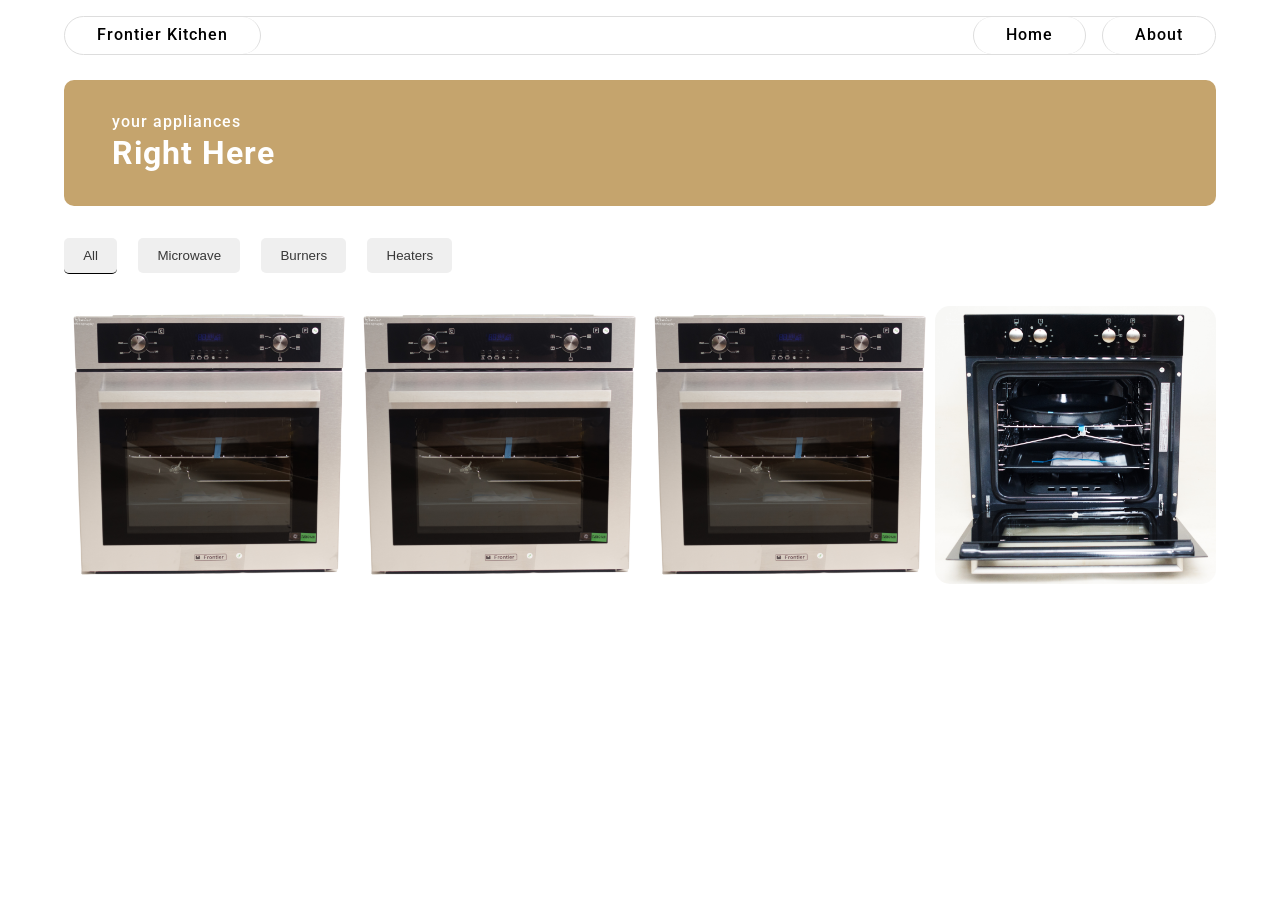
==== products.html @ 9b5875c3 "/" ====
<!DOCTYPE html>
<html lang="en">
<head>
    <meta charset="UTF-8">
    <meta name="viewport" content="width=device-width, initial-scale=1.0">
  <link rel="stylesheet" href="css/product.css" />
  <link rel="stylesheet" href="css/main.css" />
    <title>Document</title>
</head>
<body>
  <section class="product-sect">
    <header id="header">
      <div class="container">
        <div class="logo">Frontier Kitchen</div>
  
        <ul class="nav">
          <li class="nav-close"><i class="fas fa-times"></i></li>
          <li><a href="/products.html">Home</a></li>
          <li><a href="#">About</a></li>
        </ul>
  
        <div class="menu_btn"><i class="fas fa-bars"></i></div>
      </div>
    </header>
    <div class="container">
      <div class="prod-head-section flex">
        <div class="prod-head">
     <p>your appliances</p> 
      <h2>Right Here</h2>
    </div>
    </div>
    <!-- Products  -->
  <div class="products">
    <div class="product-inner">
      <div class="type-btn">
<button class="active-btn">All</button> 
<button>Microwave</button> 
<button>Burners</button>
 <button>Heaters</button>
      </div>
      <div class="prod-show flex">
<div><img src="/assets/microwaveoven.jpg" class="" alt=""> </div>
<div><img src="/assets/microwaveoven.jpg" class="" alt=""></div>
<div><img src="/assets/microwaveoven.jpg" class="" alt=""></div>
<div><img src="/assets/gashubburner.jpg" class="" alt=""></div>
      </div>
      <div class="product"></div>
    </div>
  </div>
    </div>
    
  </section> 
  
</body>
</html>
---- css/product.css ----
#header .container {
    color: #000;
}
.prod-head-section{
    justify-content: center;
    margin-top: 3rem;
}
.prod-head {
    padding: 2rem 3rem;
    color: #fff;
    background: var(--primary);
    width: 100%;
    border-radius: 10px;

}
.prod-head h2 {
    color: #fff;
    font-size: 2rem;
}
.products{
    margin: 2rem 0;
}
.product-inner button{
    padding: .6rem 1.2rem;
    margin-right: 1rem;
    border-radius: 5px;
    border: none;
    color: #383838;
    margin-bottom: 2rem;
}
.active-btn{
    border-bottom: 1px solid #000 !important;
}
.prod-show img{
    border-radius: 15px;
}
/* MEDIA QUERY */
---- css/main.css ----
@import url("https://fonts.googleapis.com/css2?family=Roboto:ital,wght@0,100;0,300;0,400;0,500;0,700;0,900;1,100;1,300;1,400;1,500;1,700;1,900&display=swap");

:root {
  /* Colors */
  --primary: #c5a46d;
  --light-color: #f1f1f1;
  --ltbrwn: #ffefd3;
  /* Light grey for backgrounds */
  --text-color-h: #1a1a1a;
  /* Darker grey for headers */
  --text-color-p: #333333;
  /* Body text color */
  --white-color: #fff;
  /* White for contrasting text */
  /* Typography */
  --font-family: "Roboto", sans-serif;
  --font-size-sm: 14px;
  --font-size-nm: 16px;
  /* Base font size */
  --font-size-md: 24px;
  --font-size-lg: 38px;
  --font-size-xl: 58px;
  --line-height: 1.3;
  /* Comfortable reading */
  /* Spacing */
  --spacing-h: 0.5rem;
  --spacing: 1rem;
  --spacing-2x: 2rem;
  --spacing-3x: 3rem;
  --spacing-4x: 4rem;
  --spacing-s: 8rem;
  /* Border */
  --border: 1px solid #dddddd;
  --border-radius: 8px;
  --border-radius-r: 32px;
  /* Transition */
  --transition: all 0.5s ease;
}

/* Global Reset */
* {
  margin: 0;
  padding: 0;
  box-sizing: border-box;
  list-style: none;
}

html {
  font-size: 100%;
}

body {
  font-family: var(--font-family);
  font-size: var(--font-size-nm);
  line-height: var(--line-height);
  color: var(--text-color-p);
  font-weight: 500;
  scroll-behavior: smooth;
  letter-spacing: 1px;
  overflow-x: hidden;
}

/* Global Elements */
h1,
h2,
h3,
h4,
h5,
h6 {
  color: var(--text-color-h);
}

h1 {
  font-size: var(--font-size-xl);
}

.flex {
  display: flex;
}

.center {
  align-items: center;
}

.wrap {
  flex-wrap: wrap;
}

img {
  width: 100%;
}

.txt-style {
  color: #fff;
  background: var(--primary);
  box-shadow: 4px 4px 1px 0px rgba(128, 107, 71, 0.75);
  padding: .3rem;
}

.heading_section {
  text-align: center;
  margin-bottom: var(--spacing-4x);
}

.heading_section h2 {
  margin-bottom: var(--spacing);
}

/* Links */
a {
  color: var(--primary-color);
  text-decoration: none;
  transition: color var(--transition-speed);
}

a:hover {
  color: var(--accent-color);
}

.btn {
  padding: var(--spacing-h) var(--spacing);
  border: var(--border);
  border-radius: var(--border-radius);
  display: inline-block;
  transition: var(--transition);
}

.btn:hover {
  background-color: var(--primary);
  color: var(--white-color);
}

/* Section Styles */
section {
  padding-block: var(--spacing-2x);
  min-height: 100vh;
}

.container {
  width: 90%;
  margin: 0 auto;
}

/* Header Styles */
header {
  padding-block: var(--spacing);
  position: fixed;
  top: 0;
  right: 0;
  left: 0;
  z-index: 999;
  color: var(--white-color);
  transition: var(--transition);
}

header .nav {
  /* desktop already has flex row; override on mobile below */
  transition: transform .3s ease, opacity .3s ease;
}

.nav-close {
  display: none;
}

header.hidden {
  top: -100%;
}

header.active {
  color: var(--text-color-h);
  background-color: var(--white-color);
  box-shadow: 0 4px 6px rgba(0, 0, 0, 0.1);
}

header .container {
  display: flex;
  align-items: center;
  justify-content: space-between;
  border: var(--border);
  border-radius: var(--border-radius-r);
  -webkit-backdrop-filter: blur(22px);
  backdrop-filter: blur(22px);
}

header .container .logo {
  border-right: var(--border);
  border-radius: var(--border-radius-r);
  padding: var(--spacing-h) var(--spacing-2x);
}

header .container ul {
  display: flex;
  gap: var(--spacing);
}

header .container ul li {
  padding: var(--spacing-h) var(--spacing-2x);
  border-right: var(--border);
  border-left: var(--border);
  border-radius: var(--border-radius-r);
  cursor: pointer;
}

header .container ul li:last-child {
  border-right: none;
}

header .container .menu_btn {
  display: none;
}

section#hero {
  text-align: center;
  color: var(--white-color);
  padding: var(--spacing-s) 0 var(--spacing);
  position: relative;
  z-index: 1;
}

section#hero::after {
  content: "";
  position: absolute;
  width: 100%;
  height: 100%;
  top: 0;
  left: 0;
  background: rgba(0, 0, 0, 0.3);
  z-index: -1;
}

section#hero .hero_video {
  position: absolute;
  top: 0;
  left: 0;
  width: 100%;
  height: 100%;
  -o-object-fit: cover;
  object-fit: cover;
  -o-object-position: center;
  object-position: center;
  z-index: -2;
}

section#hero .container h1 {
  color: var(--white-color);
  margin-block: var(--spacing);
}

section#hero .container>p {
  width: 50%;
  margin: 0 auto;
  text-align: left;
  color: var(--light-color);
}

section#hero .hero_bottom_fix {
  margin-top: var(--spacing-s);
}

section#hero .hero_bottom_fix .container {
  display: flex;
  align-items: flex-end;
  justify-content: space-between;
}

section#hero .hero_bottom_fix .container .card {
  padding: var(--spacing);
  border: var(--border);
  border-radius: var(--border-radius);
  -webkit-backdrop-filter: blur(22px);
  backdrop-filter: blur(22px);
  text-align: left;
  width: 300px;
  -webkit-user-select: none;
  -moz-user-select: none;
  user-select: none;
}

section#hero .hero_bottom_fix .container .card h3 {
  color: var(--white-color);
  margin-bottom: var(--spacing);
}

section#hero .hero_bottom_fix .container .card p {
  color: var(--light-color);
}

section#hero .hero_bottom_fix .container .scroll_down {
  display: grid;
  place-content: center;
  width: 80px;
  height: 80px;
  border: var(--border);
  border-radius: 100%;
  -webkit-backdrop-filter: blur(22px);
  backdrop-filter: blur(22px);
  cursor: pointer;
  font-size: var(--font-size-md);
}

/* About Section */
#about {
  background: linear-gradient(to right, #fcfaf8, #fff6ee);
  padding: 4rem 0;
}

.about-box {
  gap: 4rem;
  align-items: center;
}

.about-info {
  width: 40%;
  position: relative;
}

.heading_ h2 {
  font-size: 1.3rem;
  font-weight: 500;
  color: #C5A46D;
  text-transform: uppercase;
  letter-spacing: 2px;
  margin-bottom: 1rem;
}

.heading_ h3 {
  font-size: 2.5rem;
  line-height: 1.2;
  margin-bottom: 1.5rem;
  color: #2D2D2D;
}

.about-info p {
  font-size: 1.1rem;
  line-height: 1.6;
  color: #666;
  margin-bottom: 2rem;
}

.cta-btn {
  display: inline-block;
  padding: .8rem 1.6rem;
  background-color: #C5A46D;
  color: white;
  text-decoration: none;
  border-radius: 30px;
  transition: all 0.3s ease;
  position: relative;
  overflow: hidden;
}

.cta-btn::after {
  content: '';
  position: absolute;
  top: 0;
  left: -100%;
  width: 100%;
  height: 100%;
  background: linear-gradient(90deg,
      transparent,
      rgba(255, 255, 255, 0.4),
      transparent);
  transition: 0.5s;
}

.cta-btn:hover {
  background-color: #B08F5E;
  transform: translateY(-2px);
  box-shadow: 0 5px 15px rgba(0, 0, 0, 0.1);
}

.cta-btn:hover::after {
  left: 100%;
}

.about_img {
  width: 50%;
  position: relative;
  min-height: 400px;
}

.img-container {
  display: grid;
  grid-template-columns: repeat(2, 1fr);
  gap: 1rem;
  height: 100%;
}

.abt-1 {
  grid-row: 1 / 3;
  grid-column: 1;
  height: 100%;
  border-radius: 15px;
  object-fit: cover;
  transition: transform 0.3s ease;
}

.abt-2,
.abt-3 {
  height: 100%;
  border-radius: 15px;
  object-fit: cover;
  transition: transform 0.3s ease;
}

.abt-2 {
  grid-row: 1;
  grid-column: 2;
}

.abt-3 {
  grid-row: 2;
  grid-column: 2;
}

.img-container:hover img:not(:hover) {
  transform: scale(0.98);
  opacity: 0.9;
}

.img-container img:hover {
  transform: scale(1.02);
  box-shadow: 0 10px 20px rgba(0, 0, 0, 0.1);
  z-index: 1;
}

section#menu .product_lists {
  display: block;
}

.product_lists .swiper-slide {
  width: auto;
  /* let Swiper set the slide width */
  flex-shrink: 0;
  /* don’t let slides collapse */
  box-sizing: border-box;
}

section#menu .product_lists .product {
  box-shadow: 0 4px 6px rgba(0, 0, 0, 0.1);
  border-radius: 10px;
}

section#menu .product_lists .product .product_image {
  height: 250px;
  overflow: hidden;
  border-top-right-radius: 15px;
  border-top-left-radius: 15px;
}

section#menu .product_lists .product .product_image:hover img {
  transform: scale(1.1);
}

section#menu .product_lists .product .product_image img {
  height: 100%;
  -o-object-fit: cover;
  object-fit: cover;
  transition: var(--transition);
}

section#menu .product_lists .product .product_details {
  padding: var(--spacing);
}

section#menu .product_lists .product .product_details h4 {
  text-transform: capitalize;
}

section#menu .product_lists .product .product_details p {
  margin-bottom: 1rem;
  height: 15px;
  font-size: .85rem;
  font-weight: 400;
}

.product_details .btn {
  margin-bottom: 1.4rem !important;
  font-size: .85rem;
  padding: .4rem;
  font-weight: 400;
}

.swiper-button-prev,
.swiper-button-next {
  color: black;
  background: var(--primary);
  padding: 2rem;
  border-radius: 50%;
}

.swiper-button-next:after,
.swiper-button-prev:after {
  font-size: 1.25rem;
  font-weight: 700;
}

.store-link {
  align-items: center;
  justify-content: center;
  margin-top: 4rem;
}

.store-link a {
  border: var(--border);
  border-radius: var(--border-radius);
  padding: var(--spacing-h) var(--spacing);

}

/* TESTIMONIAL */
#testimonials {
  min-height: 0;
  margin-bottom: 5rem;
}

.review-container {
  overflow: hidden;
  position: relative;
  gap: 1.5rem;
}

.scrolling-wrapper {
  display: flex;
  align-items: center;
  /* no wrapping, prevent shrinking */
  flex-wrap: nowrap;
  gap: 1.5rem;
  /* same gap you had */
  animation: scroll-left 20s linear infinite;
}

.review-card {
  justify-content: center;
  max-width: 400px;
  border: 1px solid rgb(219, 219, 219);
  padding: 1rem;
  border-radius: 13px;
  height: 220px;
}

.review-bio {
  margin-top: 1rem;
  gap: 1.5rem;
}

.review-card h4 {
  font-size: 1rem;
}

.review-card p {
  margin-top: 1.5rem;
  font-size: .85rem;
}

.review-bio img {
  width: 3.5rem;
  border-radius: 50%;
}

/* ensure each card doesn’t shrink and keeps its width */
.scrolling-wrapper .review-card {
  flex-shrink: 0;
}

@keyframes scroll-left {
  0% {
    transform: translateX(0);
  }

  100% {
    transform: translateX(-50%);
  }
}

.close-sale-contain {
  justify-content: center;
  margin-bottom: 4rem;
  margin-top: 2rem;
}

.close-sale {
  gap: 5rem;
  width: 90%;
}

.close-sale h2 {
  font-size: 2rem;
  margin-bottom: 2rem;
  text-transform: capitalize;
  width: 60%;
  line-height: 2.7rem;
}

.sale-img {
  padding: 3rem;
  background: var(--ltbrwn);
  box-shadow: 10px 10px 3px 0px rgba(197, 164, 109, 0.75);
  border-radius: 1rem;
  /* width: 50%; */
}

.sale-img img {
  width: 20rem;
}

.sale-info p {
  margin-bottom: 1rem;
}

.sale-link {
  color: var(--primary);
  margin-top: 2rem;
  padding-bottom: .2rem;
  border-bottom: 1px solid var(--primary);
  gap: .4rem;
  display: inline-flex;
  align-items: center;
}


/* CALL TO ACTION */
.call-to-action {
  width: 100%;
  justify-content: center;
  margin-bottom: 2rem;
}

.callto-container {
  background: var(--primary);
  color: #fff;
  padding: 4rem 2rem;
  width: 85%;
  justify-content: space-between;
  border-radius: 1.5rem;
}

.callto-container h3 {
  color: #fff;
  margin-bottom: 2rem;
  font-size: 1.5rem;
}

.cta-info {
  gap: 2rem;
}

.cta-info img {
  width: 1rem;
  margin-right: .6rem;
}

.cta-contact {
  color: var(--primary);
  background: #fff;
  padding: .8rem 1.25rem;
  border-radius: 10px;
  margin-right: 2rem;
}


/* FOOTER */
section#footer {
  background-color: #292929;
  padding: var(--spacing-2x);
  color: #cccccc;
  min-height: 70vh;
  font-weight: 400;
}

section#footer h2 {
  color: var(--white-color);
}

section#footer h4 {
  color: var(--white-color);
  margin-bottom: 1rem;
}

.footer-brand h2 {
  font-size: 1.75rem;
  margin-bottom: 1rem;
}

.footer-main {
  padding: 3rem 0;
}

.footer-container {
  gap: 5rem;
}

.footer-brand {
  width: 50%;
}

.footer-brand img {
  width: 1.2rem;
}

.foot-links {
  justify-content: space-between;
  width: 40%;
}

.footer-bottom {
  border-top: 1px solid #eee;
  padding: 1.5rem 0;
}

.social-links {
  display: flex;
  gap: 0.75rem;
  margin-top: 2rem;
}

.social-links a {
  width: 3rem;
  height: 3rem;
  background: #6b6b6b;
  border-radius: 50%;
  justify-content: center;
}

.social-links img {
  /* margin-right: 1rem; */
  width: 1.2rem;
  height: 1.2rem;
}

.bottom-wrapper {
  display: flex;
  justify-content: space-between;
  align-items: center;
}

.legal-links a {
  margin-left: 1rem;
  font-size: .9rem;
  text-decoration: none;
}


/* ===================================== */
/* Responsive Design */
/* ===================================== */
/* For tablets and large mobile devices */

@media (max-width: 992px) {
  .about-box {
    flex-direction: column;
    gap: 2rem;
  }

  .about-info,
  .about_img {
    width: 100%;
  }

  .about_img {
    min-height: 300px;
  }

  .heading_ h3 {
    font-size: 2rem;
  }

  .sale-img img {
    width: 12rem;
  }

  .close-sale h2 {
    width: 100%;
  }
}

@media (max-width: 868px) {
  .callto-container h3 {
    font-size: 1.2rem;
  }

  .sale-info p {
    margin-bottom: 0rem;
  }

  .cta-info {
    flex-direction: column;
    gap: 1.5rem;
  }
}

@media (max-width: 768px) {
  h1 {
    font-size: var(--font-size-lg);
  }

  header .container ul,
  header .container .menu_btn {
    display: none;
  }

  header .container .menu_btn {
    display: block;
    border-left: var(--border);
    border-radius: var(--border-radius-r);
    padding: var(--spacing-h) var(--spacing-2x);
  }

  header ul.nav {
    color: #1a1a1a;

    position: fixed;
    top: 0;
    right: 0;
    width: 100vw;
    height: 100vh;
    background: var(--white-color);
    display: flex;
    flex-direction: column;
    padding: 2rem 3rem;
    box-shadow: -4px 0 8px rgba(0, 0, 0, 0.1);
    transform: translateX(100%);
    /* start off-screen right */
    opacity: 0;
    transition: transform .3s ease, opacity .3s ease;
    z-index: 1000;
  }

  /* show when open */
  header ul.nav.open {
    transform: translateX(0);
    opacity: 1;
  }

  header ul.nav .nav-close {
    display: block;
    align-self: flex-end;
    font-size: 1.25rem;
    margin-bottom: 1rem;
    cursor: pointer;
  }

  /* rest of your li’s */
  header ul.nav li:not(.nav-close) {
    border: none;
    padding: .75rem 0;
  }

  /* hide list‐items border on mobile */
  header .container ul.nav li {
    border: none;
    padding: .75rem 0;
  }

  /* close button styling */
  .nav-close {
    align-self: flex-end;
    cursor: pointer;
    font-size: 1.25rem;
    margin-bottom: 1rem;
  }

  /* show hamburger */
  header .container .menu_btn {
    display: block;
  }

  section#hero {
    text-align: left;
    display: block;
    padding-bottom: var(--spacing-2x);
  }

  section#hero .container h1 {
    margin-bottom: var(--spacing-2x);
  }

  section#hero .container>p {
    width: 100%;
  }

  section#hero .hero_bottom_fix {
    margin-top: var(--spacing-4x);
  }

  section#hero .hero_bottom_fix .container {
    flex-direction: column;
    align-items: center;
    gap: var(--spacing-3x);
  }

  section#hero .hero_bottom_fix .container .card {
    padding: var(--spacing);
    width: 100%;
  }

  section#hero .hero_bottom_fix .container .scroll_down {
    width: 60px;
    height: 60px;
  }

  /* about */
  .about-inner {
    display: block;
  }

  .about-inner p {
    width: 100%;
    font-weight: 400;
  }

  .about-img {
    margin-top: 1.5rem;
    width: 100%;
  }

  .about-img img {
    width: 100%;
  }

  .img-container {
    grid-template-columns: 1fr;
  }

  .abt-1 {
    grid-row: 1;
    grid-column: 1;
    height: 300px;
  }

  .abt-2,
  .abt-3 {
    display: none;
  }

  .swiper-button-prev,
  .swiper-button-next {
    padding: 1.2rem;
    border-radius: 50%;
  }

  .swiper-button-next:after,
  .swiper-button-prev:after {
    font-size: .8rem;
  }

  .close-sale {
    flex-direction: column;
  }

  .sale-img {
    padding: 3rem;
    max-width: 75%;
    height: auto;
  }

  .sale-img img {
    width: 100%;
    height: auto;
    object-fit: contain;
  }

  .close-sale h2 {
    line-height: 2.5rem;
  }

  .callto-container {
    padding: 3rem 2rem;
    width: 90%;
    flex-wrap: wrap;
  }

  .cta-info {
    gap: 1rem;
  }

  .cta-contact {
    font-size: .9rem;
    padding: .7rem 1rem;
    border-radius: 10px;
    margin-right: 0rem;
  }

  .footer-brand {
    width: 100%;
  }

  .foot-links {
    width: 95%;
  }
}

/* For mobile devices */
@media (max-width: 480px) {
  section#hero .container>p {
    display: none;
  }
  section#hero .hero_bottom_fix .container .card {
margin-top:3.5rem ;
  }
  .about-info p {
    font-size: .9rem;
  }

  .heading_ h3 {
    font-size: 1.5rem;
  }

  .cta-btn {
    font-size: .8rem;
    padding: .6rem 1.3rem;
  }

  .heading_section {
    margin-bottom: 2rem;
  }

  .swiper-button-prev,
  .swiper-button-next {
    width: 2rem !important;
    height: 2rem !important;
  }

  .product_details p {
    font-size: .9rem;
  }

  .review-bio img {
    width: 3rem;
  }

  .review-card h4 {
    font-size: .9rem;
  }

  .review-card p {
    font-weight: 400;
  }

  .sale-img {
    padding: 1.6rem;
    max-width: 95%;
  }

  .close-sale {
    gap: 3rem;
  }

  .close-sale h2 {
    font-size: 1.3rem;
    width: 85%;
    gap: 3rem;
    margin-bottom: 1rem;
    line-height: 1.7rem;
  }

  .txt-style {
    padding: .2rem;
  }

  .sale-info p {
    font-size: .85rem;
  }

  .sale-info a {
    font-size: .9rem;
  }

  #testimonials {
    margin-bottom: 2rem;
  }

  .callto-container {
    padding: 1.6rem;
    width: 95%;
    justify-content: center;
  }

  .callto-container h3 {
    margin-bottom: 1.5rem;
    text-align: center;
    font-size: 1.3rem;
  }

  .cta-info {
    gap: .5rem;
    font-size: .85rem;
    align-items: center;
  }

  .cta-contact {
    margin-top: 1.5rem;
    font-size: .85rem;
    padding: .6rem .8rem
  }

  .foot-links {
    gap: 1rem;
  }

  section#footer h4 {
    margin-bottom: .5rem;
  }

  .footer-container {
    gap: 3rem;
  }

  .footer-brand h2 {
    font-size: 1.3rem;
  }

  .footer-container p,
  .footer-column {
    font-size: .9rem;
  }

  .footer-bottom {
    font-size: .825rem;
  }

  .social-links a {
    width: 2.5rem;
    height: 2.5rem;
  }

  .social-links img {
    /* margin-right: 1rem; */
    width: 1rem;
    height: 1rem;
  }
}
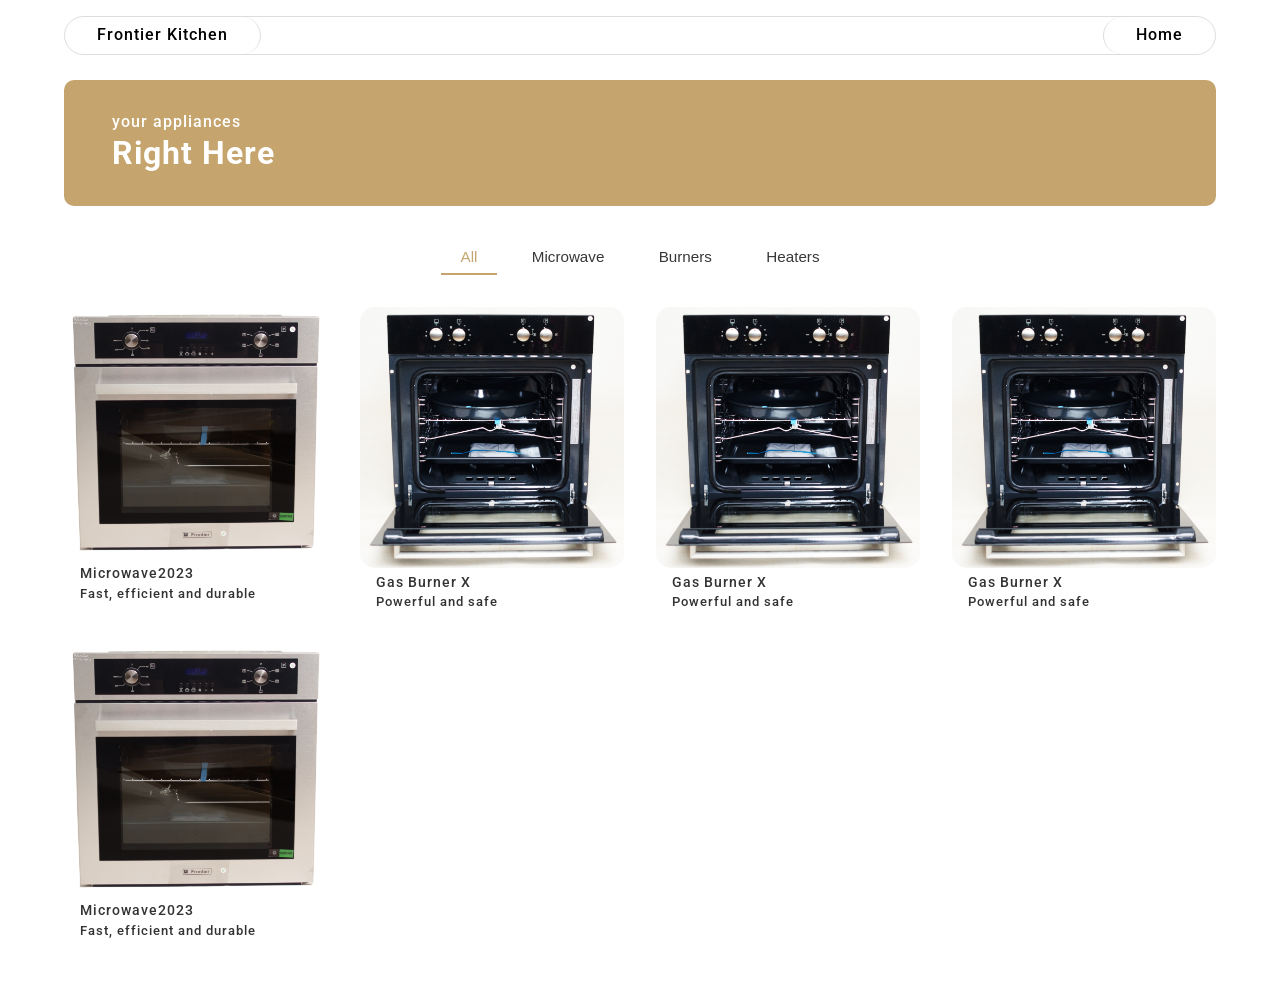
==== commit f2cf54c0: "/" ====
--- a/products.html
+++ b/products.html
@@ -1,55 +1,80 @@
 <!DOCTYPE html>
 <html lang="en">
+
 <head>
-    <meta charset="UTF-8">
-    <meta name="viewport" content="width=device-width, initial-scale=1.0">
+  <meta charset="UTF-8">
+  <meta name="viewport" content="width=device-width, initial-scale=1.0">
+  <link rel="stylesheet" href="https://cdnjs.cloudflare.com/ajax/libs/font-awesome/6.6.0/css/all.min.css" />
   <link rel="stylesheet" href="css/product.css" />
   <link rel="stylesheet" href="css/main.css" />
-    <title>Document</title>
+  <title>Document</title>
 </head>
+
 <body>
   <section class="product-sect">
     <header id="header">
       <div class="container">
         <div class="logo">Frontier Kitchen</div>
-  
+
         <ul class="nav">
           <li class="nav-close"><i class="fas fa-times"></i></li>
-          <li><a href="/products.html">Home</a></li>
-          <li><a href="#">About</a></li>
+          <li><a href="/index.html">Home</a></li>
         </ul>
-  
+
         <div class="menu_btn"><i class="fas fa-bars"></i></div>
       </div>
     </header>
     <div class="container">
       <div class="prod-head-section flex">
         <div class="prod-head">
-     <p>your appliances</p> 
-      <h2>Right Here</h2>
-    </div>
-    </div>
-    <!-- Products  -->
-  <div class="products">
-    <div class="product-inner">
-      <div class="type-btn">
-<button class="active-btn">All</button> 
-<button>Microwave</button> 
-<button>Burners</button>
- <button>Heaters</button>
+          <p>your appliances</p>
+          <h2>Right Here</h2>
+        </div>
       </div>
-      <div class="prod-show flex">
-<div><img src="/assets/microwaveoven.jpg" class="" alt=""> </div>
-<div><img src="/assets/microwaveoven.jpg" class="" alt=""></div>
-<div><img src="/assets/microwaveoven.jpg" class="" alt=""></div>
-<div><img src="/assets/gashubburner.jpg" class="" alt=""></div>
+      <!-- Products  -->
+      <div class="products">
+        <div class="product-inner">
+          <div class="type-btn">
+            <button data-filter="all" class="active-btn">All</button>
+            <button data-filter="microwave">Microwave</button>
+            <button data-filter="burner">Burners</button>
+            <button data-filter="heater">Heaters</button>
+          </div>
+          <!-- Products Grid -->
+          <div class="prod-show">
+            <div class="product-item microwave">
+              <div> <img src="/assets/microwaveoven.jpg" alt="Microwave"></div>
+              <p class="prod-name">Microwave2023</p>
+              <p class="prod-descrip">Fast, efficient and durable</p>
+            </div>
+            <div class="product-item burner">
+              <img src="/assets/gashubburner.jpg" alt="Burner">
+              <p class="prod-name">Gas Burner X</p>
+              <p class="prod-descrip">Powerful and safe</p>
+            </div>
+            <div class="product-item heater">
+              <img src="/assets/gashubburner.jpg" alt="Burner">
+              <p class="prod-name">Gas Burner X</p>
+              <p class="prod-descrip">Powerful and safe</p>
+            </div>
+            <div class="product-item burner">
+              <img src="/assets/gashubburner.jpg" alt="Burner">
+              <p class="prod-name">Gas Burner X</p>
+              <p class="prod-descrip">Powerful and safe</p>
+            </div>
+            <div class="product-item microwave">
+              <img src="/assets/microwaveoven.jpg" alt="Microwave">
+              <p class="prod-name">Microwave2023</p>
+              <p class="prod-descrip">Fast, efficient and durable</p>
+            </div>
+            <!-- Repeat product-item divs as needed -->
+          </div>
+        </div>
       </div>
-      <div class="product"></div>
-    </div>
-  </div>
-    </div>
-    
-  </section> 
-  
+
+  </section>
+  <script src="js/product.js"></script>
+  <script src="js/main.js"></script>
 </body>
+
 </html>
--- a/css/product.css
+++ b/css/product.css
@@ -1,39 +1,172 @@
+#header .container {
+  color: #000;
+}
+
+.prod-head-section {
+  justify-content: center;
+  margin-top: 3rem;
+}
+
+.prod-head {
+  padding: 2rem 3rem;
+  color: #fff;
+  background: var(--primary);
+  width: 100%;
+  border-radius: 10px;
+
+}
+
+.prod-head h2 {
+  color: #fff;
+  font-size: 2rem;
+}
+
+.products {
+  margin: 2rem 0;
+}
+
+/* .active-btn{
+    border-bottom: 2px solid #000 !important;
+} */
+.prod-show {
+  display: grid;
+}
+
+.prod-show img {
+  border-radius: 15px;
+}
+
+.type-btn {
+  position: relative;
+  display: flex;
+  justify-content: center;
+  gap: 1rem;
+  margin-bottom: 2rem;
+}
+
+.type-btn button {
+  padding: .6rem 1.2rem;
+  margin-right: 1rem;
+  font-size: .95rem;
+  font-weight: 500;
+  margin: 0;
+  background: none;
+  border: none;
+  color: #383838;
+  position: relative;
+  cursor: pointer;
+  transition: color 0.3s ease;
+}
+
+.type-btn button::after {
+  content: '';
+  position: absolute;
+  bottom: 0;
+  left: 0;
+  width: 0;
+  height: 2px;
+  background: var(--primary);
+  transition: width 0.3s ease;
+}
+
+.type-btn button.active-btn {
+  color: var(--primary);
+}
+
+.type-btn button.active-btn::after {
+  width: 100%;
+}
+
+.prod-show {
+  display: grid;
+  grid-template-columns: repeat(4, 1fr);
+  gap: 2rem;
+  transition: all 0.2s ease;
+}
+
+.product-item {
+  opacity: 1;
+  transform: translateY(0);
+  transition: all 0.2s ease;
+}
+
+.product-item.hide {
+  opacity: 0;
+  transform: translateY(20px);
+  position: absolute;
+  visibility: hidden;
+}
+
+/* Add smooth transitions for mobile menu */
+header .nav {
+  transition: transform 0.2s ease;
+}
+
+header .nav.open {
+  transform: translateX(0);
+}
+
+.prod-name {
+  font-size: .85rem;
+  margin-left: 1rem;
+  margin-bottom: .2rem;
+}
+
+.prod-descrip {
+  font-size: .8rem;
+  padding-left: 1rem;
+}
 
 
-#header .container {
-    color: #000;
+/* MEDIA QUERY */
+@media (max-width: 868px) {
+  .prod-show {
+    grid-template-columns: repeat(3, 1fr);
+  }
 }
-.prod-head-section{
+
+@media (max-width: 768px) {
+  .prod-show {
+    grid-template-columns: repeat(2, 1fr);
+  }
+
+  .type-btn {
+    flex-wrap: wrap;
+  }
+}
+
+@media (max-width: 480px) {
+  .prod-head h2 {
+    font-size: 1.5rem;
+  }
+
+  .prod-show {
+    grid-template-columns: 1fr;
+  }
+
+  .type-btn button {
+    padding: .4rem .8rem;
+    margin-right: .1rem;
+    font-size: 0.8rem;
+  }
+
+  .type-btn {
+    gap: .2rem;
+  }
+  .prod-show {
     justify-content: center;
-    margin-top: 3rem;
+    align-items: center;
+    display: flex;
+    flex-direction: column;
 }
-.prod-head {
-    padding: 2rem 3rem;
-    color: #fff;
-    background: var(--primary);
-    width: 100%;
-    border-radius: 10px;
+  .product-item {
+width: 85%;
+  }
 
 }
-.prod-head h2 {
-    color: #fff;
-    font-size: 2rem;
-}
-.products{
-    margin: 2rem 0;
-}
-.product-inner button{
-    padding: .6rem 1.2rem;
-    margin-right: 1rem;
-    border-radius: 5px;
-    border: none;
-    color: #383838;
-    margin-bottom: 2rem;
-}
-.active-btn{
-    border-bottom: 1px solid #000 !important;
-}
-.prod-show img{
-    border-radius: 15px;
-}
-/* MEDIA QUERY */+
+@media (max-width: 320px) {
+  .type-btn button {
+    padding: .4rem;
+  }
+}
--- a/css/main.css
+++ b/css/main.css
@@ -468,7 +468,7 @@
 }
 
 section#menu .product_lists .product .product_details p {
-  margin-bottom: 1rem;
+  margin-bottom: 2.5rem;
   height: 15px;
   font-size: .85rem;
   font-weight: 400;
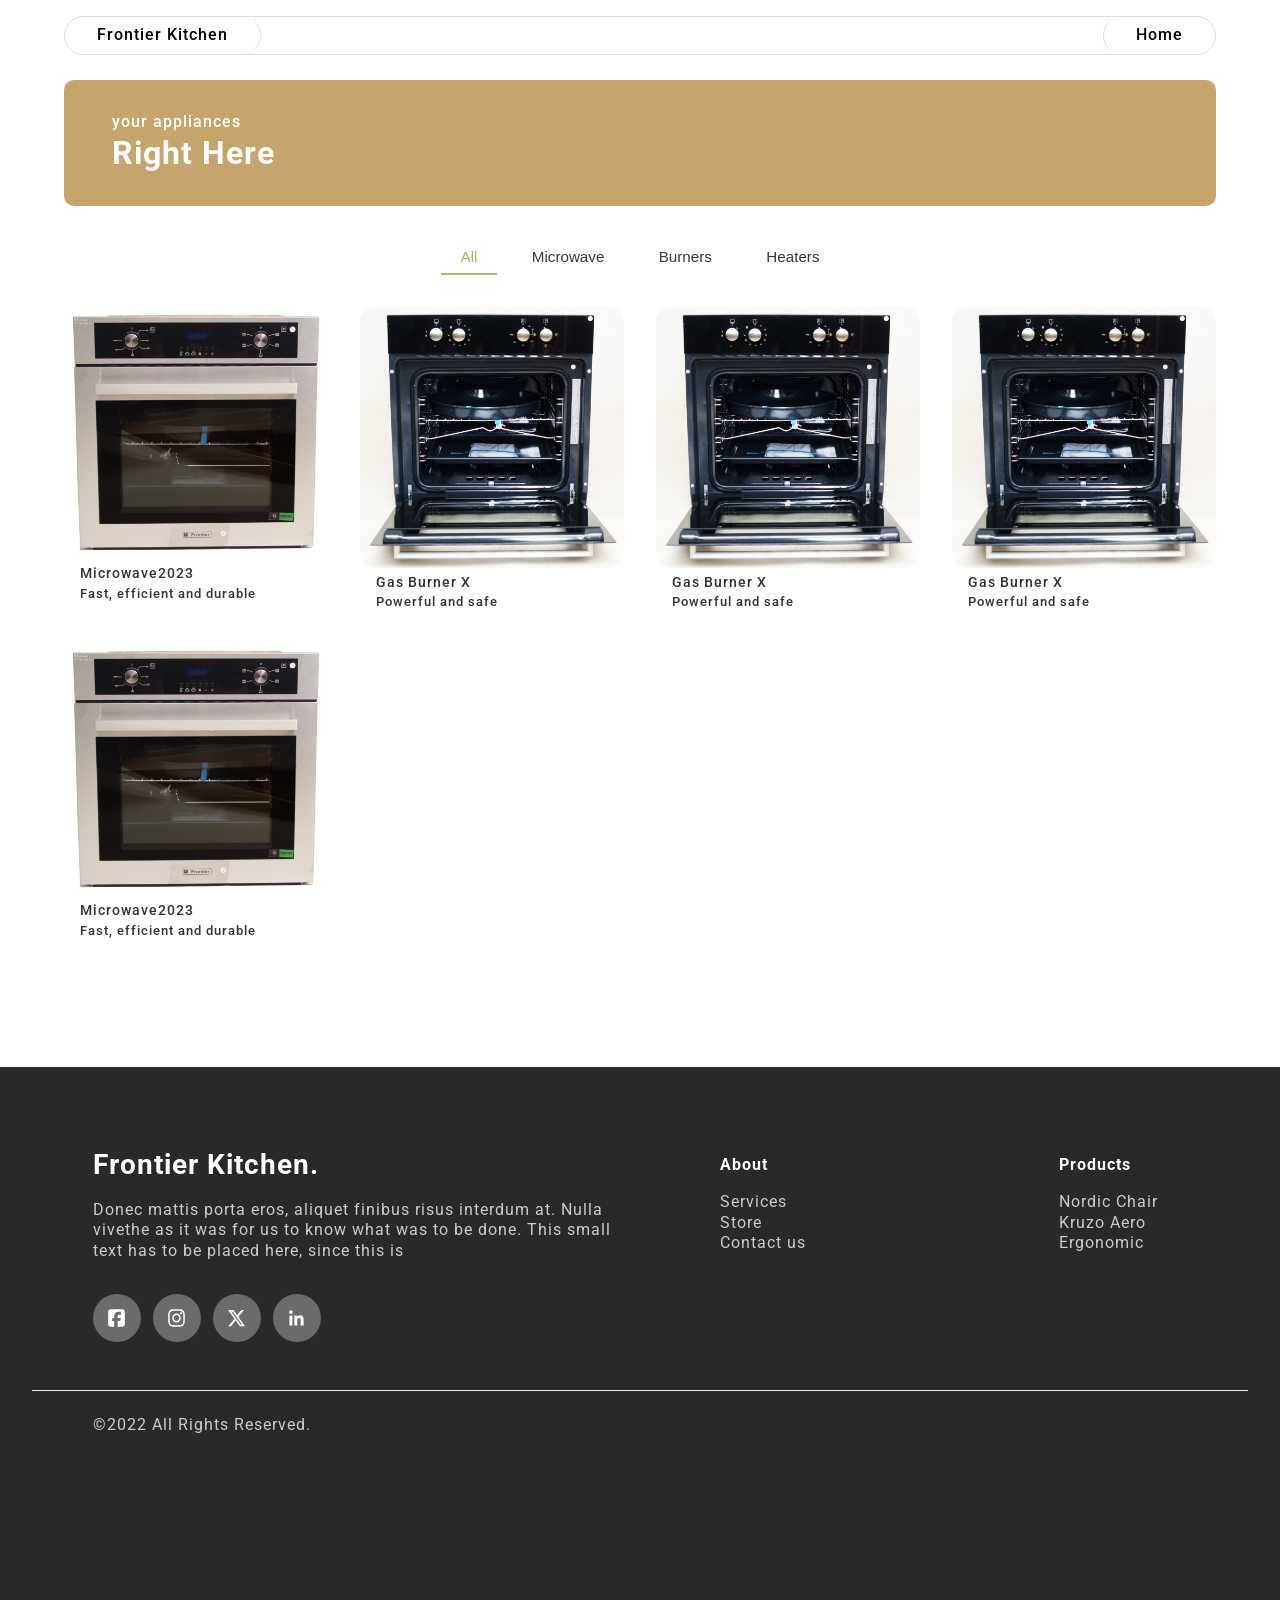
==== commit 28412396: "/" ====
--- a/products.html
+++ b/products.html
@@ -73,6 +73,63 @@
       </div>
 
   </section>
+   <!-- Footer Section -->
+
+   <section id="footer">
+    <!-- Main Footer Content -->
+    <div class="footer-main">
+      <div class="container ">
+        <!-- Brand & Description -->
+        <div class="footer-container flex wrap center">
+          <div class="footer-brand">
+            <h2>Frontier Kitchen.</h2>
+            <p>Donec mattis porta eros, aliquet finibus risus interdum at.
+              Nulla vivethe as it was for us to know what was to be done.
+              This small text has to be placed here, since this is</p>
+          </div>
+
+          <!-- Link Columns -->
+          <div class="foot-links flex wrap">
+            <div class="footer-column">
+              <h4>About</h4>
+              <ul>
+                <li><a href="#">Services</a></li>
+                <li><a href="#">Store</a></li>
+                <li><a href="#">Contact us</a></li>
+              </ul>
+            </div>
+            <div class="footer-column">
+              <h4>Products</h4>
+              <ul>
+                <li><a href="#">Nordic Chair</a></li>
+                <li><a href="#">Kruzo Aero</a></li>
+                <li><a href="#">Ergonomic</a></li>
+              </ul>
+            </div>
+          </div>
+        </div>
+        <div class="social-links">
+          <a href="#" class="flex center"><img src="/assets/fb.svg" alt="Facebook"></a>
+          <a href="#" class="flex center"><img src="/assets/ig.svg" alt="Instagram"></a>
+          <a href="#" class="flex center"><img src="/assets/x-twitter.svg" alt="Twitter"></a>
+          <a href="#" class="flex center"><img src="/assets/icon-lk.svg" alt="LinkedIn"></a>
+        </div>
+      </div>
+
+    </div>
+
+    <!-- Bottom Legal Bar -->
+    <div class="footer-bottom">
+      <div class="container bottom-wrapper">
+        <p>©<span id="year">2022</span> All Rights Reserved.</p>
+        <!-- <div class="legal-links">
+        <a href="#">Terms & Conditions</a>
+        <a href="#">Privacy Policy</a>
+      </div> -->
+      </div>
+    </div>
+  </section>
+
   <script src="js/product.js"></script>
   <script src="js/main.js"></script>
 </body>
--- a/css/product.css
+++ b/css/product.css
@@ -1,3 +1,6 @@
+.product-sect{
+margin-bottom: 4rem;
+}
 #header .container {
   color: #000;
 }
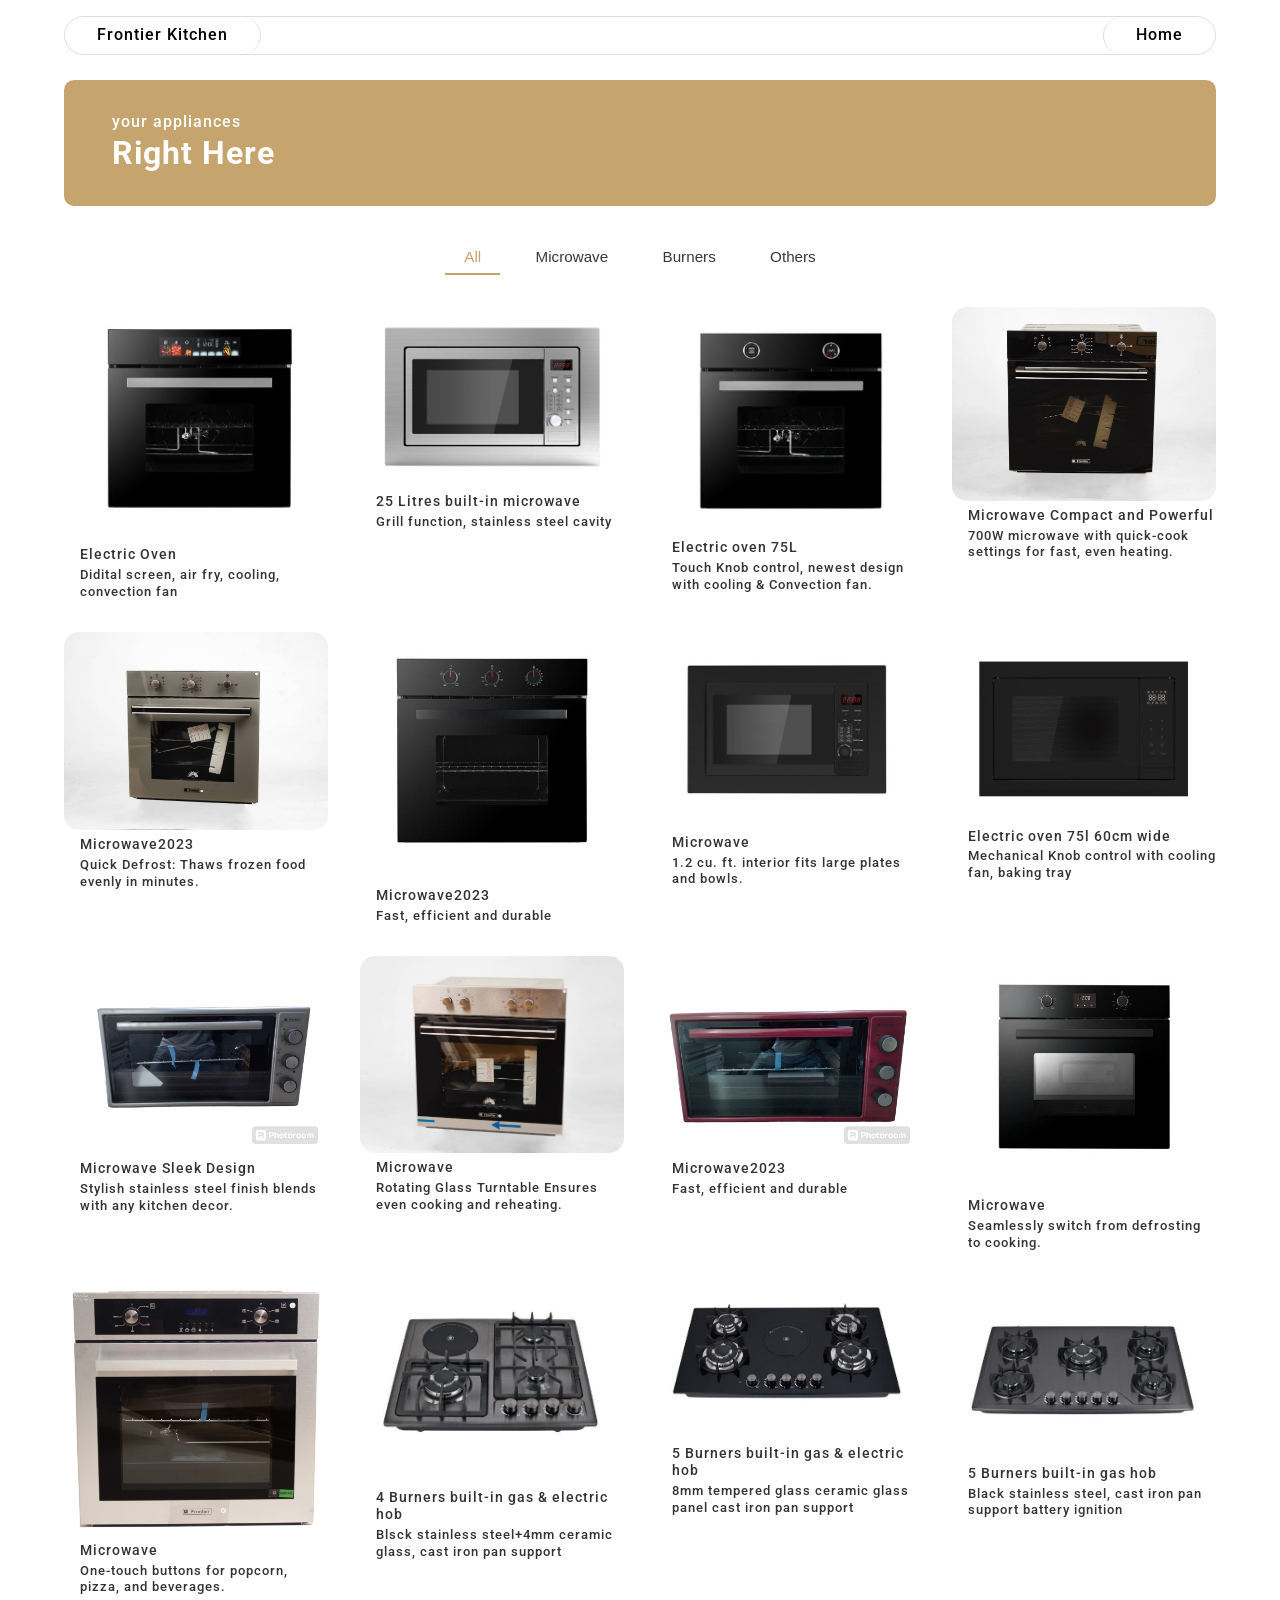
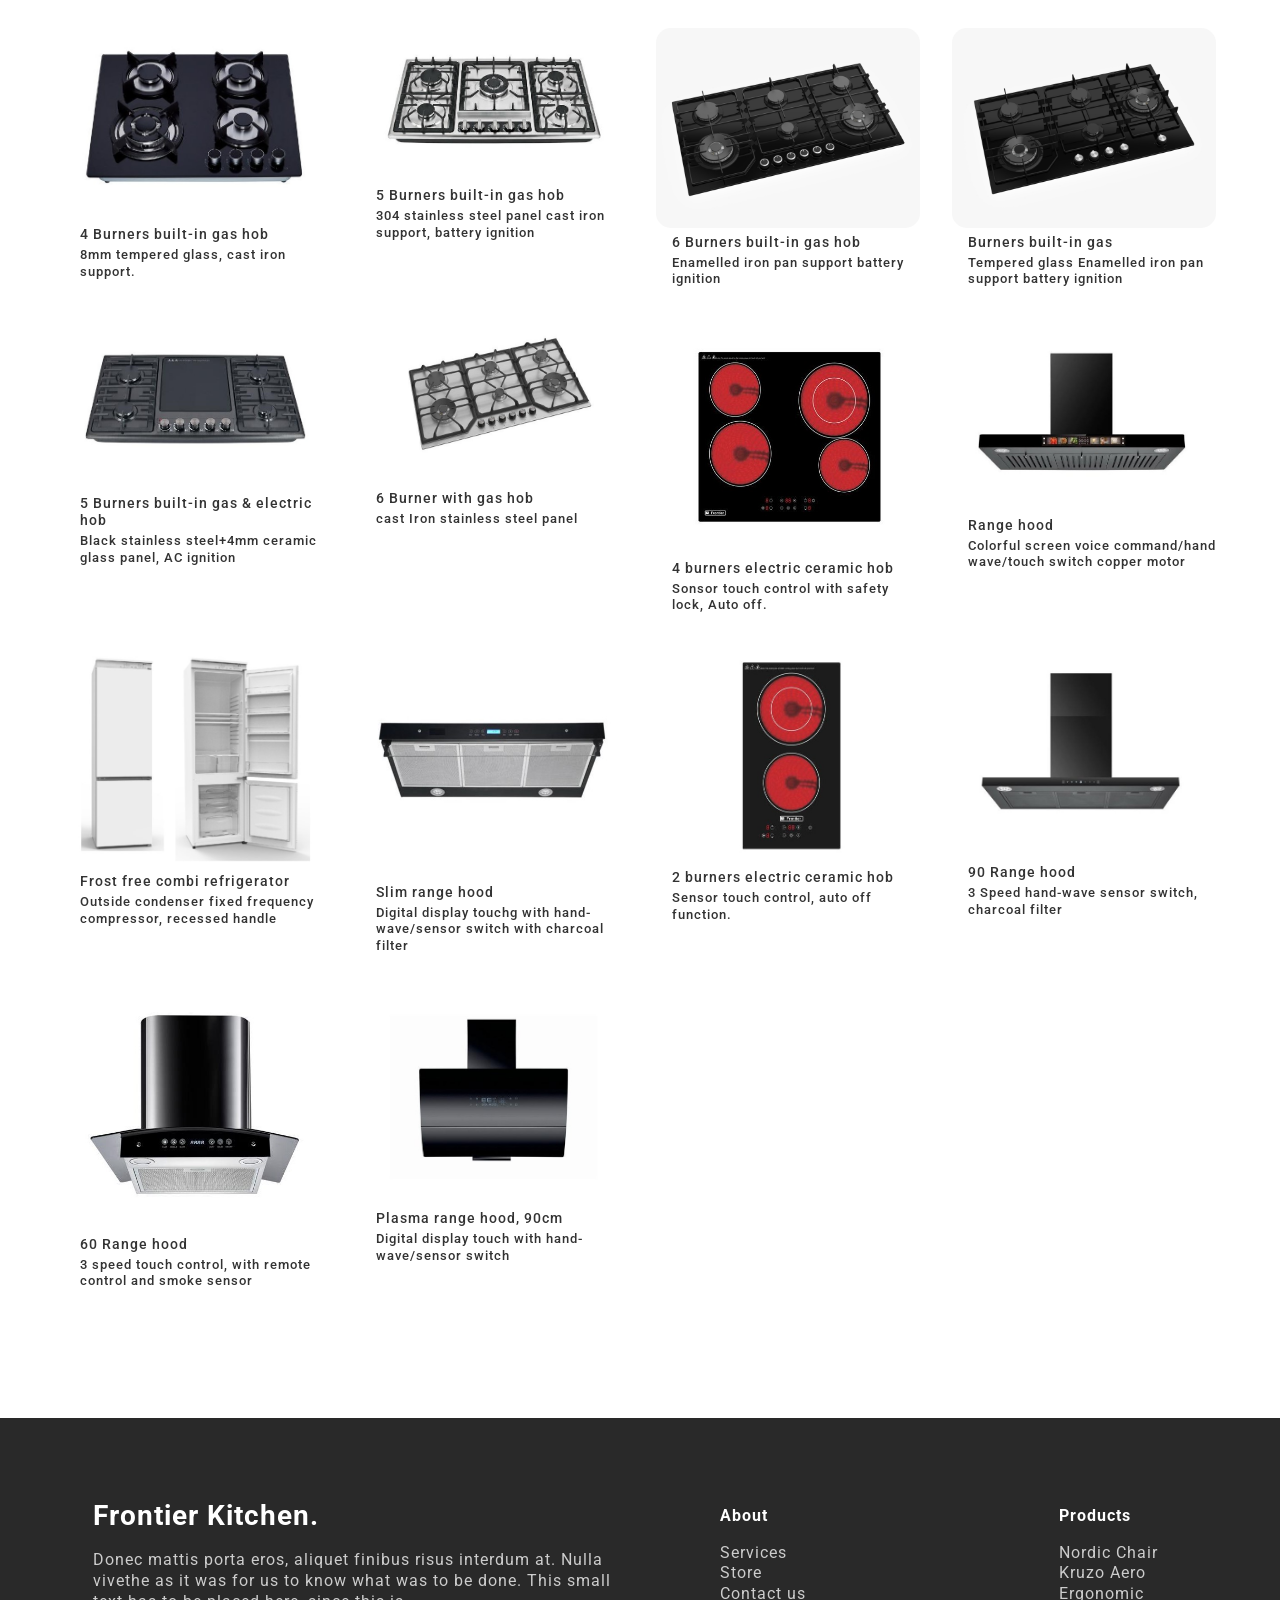
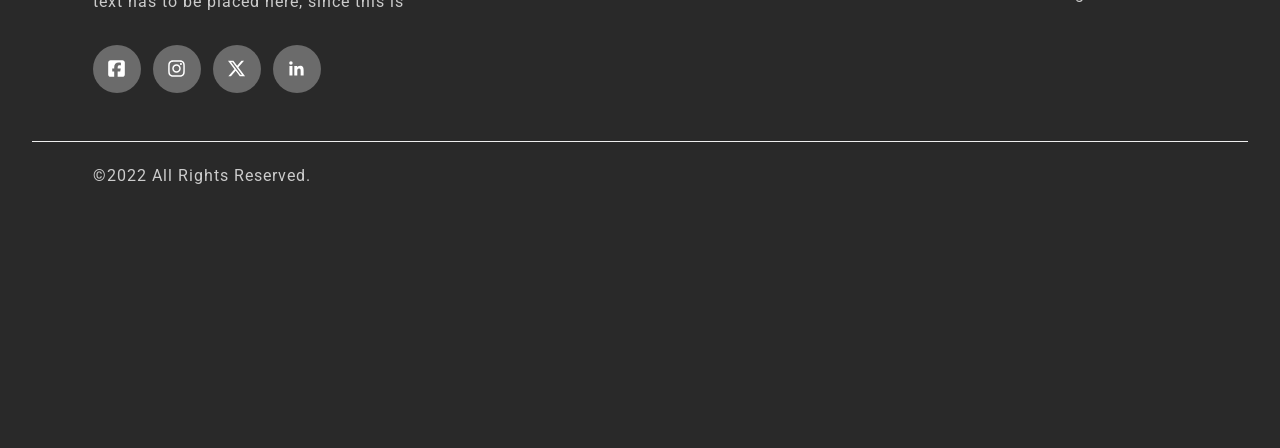
==== commit e4fb2afc: "/" ====
--- a/products.html
+++ b/products.html
@@ -38,44 +38,173 @@
             <button data-filter="all" class="active-btn">All</button>
             <button data-filter="microwave">Microwave</button>
             <button data-filter="burner">Burners</button>
-            <button data-filter="heater">Heaters</button>
+            <button data-filter="others">Others</button>
           </div>
           <!-- Products Grid -->
           <div class="prod-show">
-            <div class="product-item microwave">
-              <div> <img src="/assets/microwaveoven.jpg" alt="Microwave"></div>
+            <!-- MICROWAVE -->
+            <div class="product-item microwave">
+              <div> <img src="/assets/microwave-12.jpg" alt="Microwave"></div>
+              <p class="prod-name">Electric Oven</p>
+              <p class="prod-descrip">Didital screen, air fry, cooling, convection fan</p>
+            </div>
+            <div class="product-item microwave">
+              <img src="/assets/microwave-grill.jpg" alt="Burner">
+              <p class="prod-name">25 Litres built-in microwave</p>
+              <p class="prod-descrip">Grill function, stainless steel cavity</p>
+            </div>
+            <div class="product-item microwave">
+              <div> <img src="/assets/micro-touch.jpg" alt="Microwave"></div>
+              <p class="prod-name">Electric oven 75L </p>
+              <p class="prod-descrip">Touch Knob control, newest design with cooling & Convection fan.</p>
+            </div>
+            <div class="product-item microwave">
+              <div> <img src="/assets/microwave-.jpg" alt="Microwave"></div>
+              <p class="prod-name">Microwave Compact and Powerful</p>
+              <p class="prod-descrip">700W microwave with quick-cook settings for fast, even heating.</p>
+            </div>
+            <div class="product-item microwave">
+              <div> <img src="/assets/microwave-10.jpg" alt="Microwave"></div>
+              <p class="prod-name">Microwave2023</p>
+              <p class="prod-descrip">Quick Defrost: Thaws frozen food evenly in minutes.</p>
+            </div>
+            <div class="product-item microwave">
+              <div> <img src="/assets/microwave-11.jpg" alt="Microwave"></div>
               <p class="prod-name">Microwave2023</p>
               <p class="prod-descrip">Fast, efficient and durable</p>
             </div>
-            <div class="product-item burner">
-              <img src="/assets/gashubburner.jpg" alt="Burner">
-              <p class="prod-name">Gas Burner X</p>
-              <p class="prod-descrip">Powerful and safe</p>
-            </div>
-            <div class="product-item heater">
-              <img src="/assets/gashubburner.jpg" alt="Burner">
-              <p class="prod-name">Gas Burner X</p>
-              <p class="prod-descrip">Powerful and safe</p>
-            </div>
-            <div class="product-item burner">
-              <img src="/assets/gashubburner.jpg" alt="Burner">
-              <p class="prod-name">Gas Burner X</p>
-              <p class="prod-descrip">Powerful and safe</p>
-            </div>
-            <div class="product-item microwave">
-              <img src="/assets/microwaveoven.jpg" alt="Microwave">
+            <div class="product-item microwave">
+              <div> <img src="/assets/microwave-13.jpg" alt="Microwave"></div>
+              <p class="prod-name">Microwave</p>
+              <p class="prod-descrip">1.2 cu. ft. interior fits large plates and bowls.</p>
+            </div>
+            <div class="product-item microwave">
+              <div> <img src="/assets/microwave-14.jpg" alt="Microwave"></div>
+              <p class="prod-name">Electric oven 75l 60cm wide</p>
+              <p class="prod-descrip">Mechanical Knob control with cooling fan, baking tray</p>
+            </div>
+            <div class="product-item microwave">
+              <div> <img src="/assets/microwave-2.jpg" alt="Microwave"></div>
+              <p class="prod-name">Microwave Sleek Design</p>
+              <p class="prod-descrip"> Stylish stainless steel finish blends with any kitchen decor.</p>
+            </div>
+            <div class="product-item microwave">
+              <div> <img src="/assets/microwave-6.jpg" alt="Microwave"></div>
+              <p class="prod-name">Microwave</p>
+              <p class="prod-descrip">Rotating Glass Turntable Ensures even cooking and reheating.</p>
+            </div>
+            <div class="product-item microwave">
+              <div> <img src="/assets/microwave-7.jpg" alt="Microwave"></div>
               <p class="prod-name">Microwave2023</p>
               <p class="prod-descrip">Fast, efficient and durable</p>
             </div>
+            <div class="product-item microwave">
+              <div> <img src="/assets/microwave.jpg" alt="Microwave"></div>
+              <p class="prod-name">Microwave</p>
+              <p class="prod-descrip">Seamlessly switch from defrosting to cooking.</p>
+            </div>
+            <div class="product-item microwave">
+              <div> <img src="/assets/microwaveoven.jpg" alt="Microwave"></div>
+              <p class="prod-name">Microwave</p>
+              <p class="prod-descrip"> One-touch buttons for popcorn, pizza, and beverages.
+              </p>
+            </div>
+            <!-- BURNER -->
+            <div class="product-item burner">
+              <img src="/assets/burner-plate.jpg" alt="Burner">
+              <p class="prod-name">4 Burners built-in gas & electric hob</p>
+              <p class="prod-descrip">Blsck stainless steel+4mm ceramic glass, cast iron pan support</p>
+            </div>
+            <div class="product-item burner">
+              <img src="/assets/buner-plate-2.jpg" alt="Burner">
+              <p class="prod-name">5 Burners built-in gas & electric hob</p>
+              <p class="prod-descrip">8mm tempered glass ceramic glass panel cast iron pan support</p>
+            </div>
+            <div class="product-item burner">
+              <div> <img src="/assets/burner-2.jpg" alt="Microwave"></div>
+              <p class="prod-name">5 Burners built-in gas hob</p>
+              <p class="prod-descrip">Black stainless steel, cast iron pan support battery ignition</p>
+            </div>
+            <div class="product-item burner">
+              <div> <img src="/assets/burner-.jpg" alt="Microwave"></div>
+              <p class="prod-name">4 Burners built-in gas hob</p>
+              <p class="prod-descrip">8mm tempered glass, cast iron support.</p>
+            </div>
+            <div class="product-item burner">
+              <div> <img src="/assets/burner-6.jpg" alt="Microwave"></div>
+              <p class="prod-name">5 Burners built-in gas hob</p>
+              <p class="prod-descrip">304 stainless steel panel cast iron support, battery ignition</p>
+            </div>
+            <div class="product-item burner">
+              <div> <img src="/assets/burner-3.jpg" alt="Microwave"></div>
+              <p class="prod-name">6 Burners built-in gas hob</p>
+              <p class="prod-descrip">Enamelled iron pan support battery ignition</p>
+            </div>
+            <div class="product-item burner">
+              <div> <img src="/assets/burner-4.jpg" alt="Microwave"></div>
+              <p class="prod-name">Burners built-in gas</p>
+              <p class="prod-descrip">Tempered glass Enamelled iron pan support battery ignition</p>
+            </div>
+            <div class="product-item burner">
+              <div> <img src="/assets/burner-5.jpg" alt="Microwave"></div>
+              <p class="prod-name">5 Burners built-in gas & electric hob</p>
+              <p class="prod-descrip">Black  stainless steel+4mm ceramic glass panel, AC ignition</p>
+            </div>
+            <div class="product-item burner">
+              <div> <img src="/assets/burner.jpg" alt="Microwave"></div>
+              <p class="prod-name">6 Burner with gas hob</p>
+              <p class="prod-descrip">cast Iron stainless steel panel</p>
+            </div>
+            <!-- OTHERS -->
+            <div class="product-item others">
+              <div> <img src="/assets/plate-1.jpg" alt="Microwave"></div>
+              <p class="prod-name">4 burners electric ceramic hob</p>
+              <p class="prod-descrip">Sonsor touch control with safety lock, Auto off.</p>
+            </div>
+            <div class="product-item others">
+              <div> <img src="/assets/sensor-wave.jpg" alt="Microwave"></div>
+              <p class="prod-name">Range hood</p>
+              <p class="prod-descrip">Colorful screen voice command/hand wave/touch switch copper motor</p>
+            </div>
+            <div class="product-item others">
+              <div> <img src="/assets/fridge.jpg" alt="Microwave"></div>
+              <p class="prod-name">Frost free combi refrigerator</p>
+              <p class="prod-descrip">Outside condenser fixed frequency compressor, recessed handle</p>
+            </div>
+            <div class="product-item others">
+              <div> <img src="/assets/hnd-wave.jpg" alt="Microwave"></div>
+              <p class="prod-name"> Slim range hood</p>
+              <p class="prod-descrip">Digital display touchg with hand-wave/sensor switch with charcoal filter</p>
+            </div>
+            <div class="product-item others">
+              <div> <img src="/assets/plate.jpg" alt="Microwave"></div>
+              <p class="prod-name">2 burners electric ceramic hob</p>
+              <p class="prod-descrip">Sensor touch control, auto off function.</p>
+            </div>
+            <div class="product-item others">
+              <div> <img src="/assets/sensor-1.jpg" alt="Microwave"></div>
+              <p class="prod-name">90 Range hood</p>
+              <p class="prod-descrip">3 Speed hand-wave sensor switch, charcoal filter</p>
+            </div>
+            <div class="product-item others">
+              <div> <img src="/assets/censor-smoke.jpg" alt="Microwave"></div>
+              <p class="prod-name">60 Range hood</p>
+              <p class="prod-descrip">3 speed touch control, with remote control and smoke sensor</p>
+            </div>
+            <div class="product-item others">
+              <div> <img src="/assets/hood.jpg" alt="Microwave"></div>
+              <p class="prod-name">Plasma range hood, 90cm</p>
+              <p class="prod-descrip">Digital display touch with hand-wave/sensor switch</p>
+            </div>
             <!-- Repeat product-item divs as needed -->
           </div>
         </div>
       </div>
 
   </section>
-   <!-- Footer Section -->
-
-   <section id="footer">
+  <!-- Footer Section -->
+
+  <section id="footer">
     <!-- Main Footer Content -->
     <div class="footer-main">
       <div class="container ">
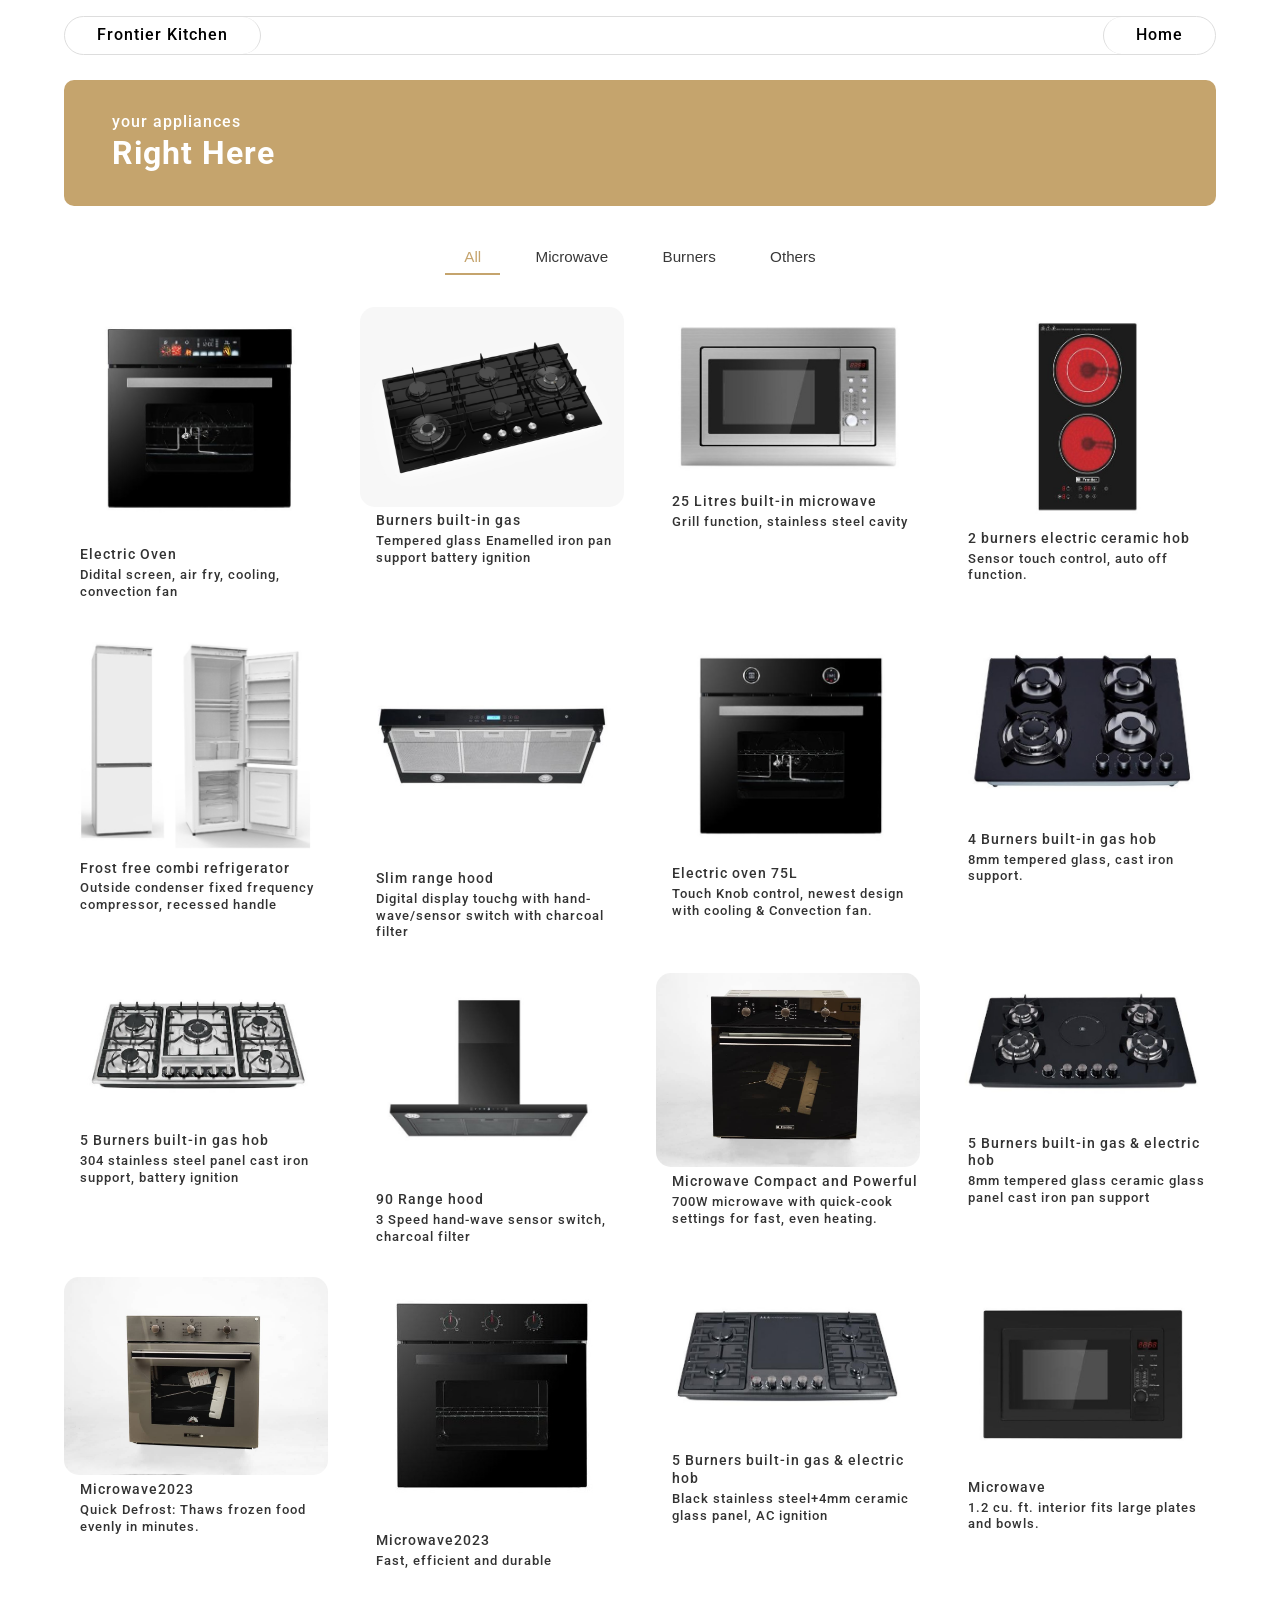
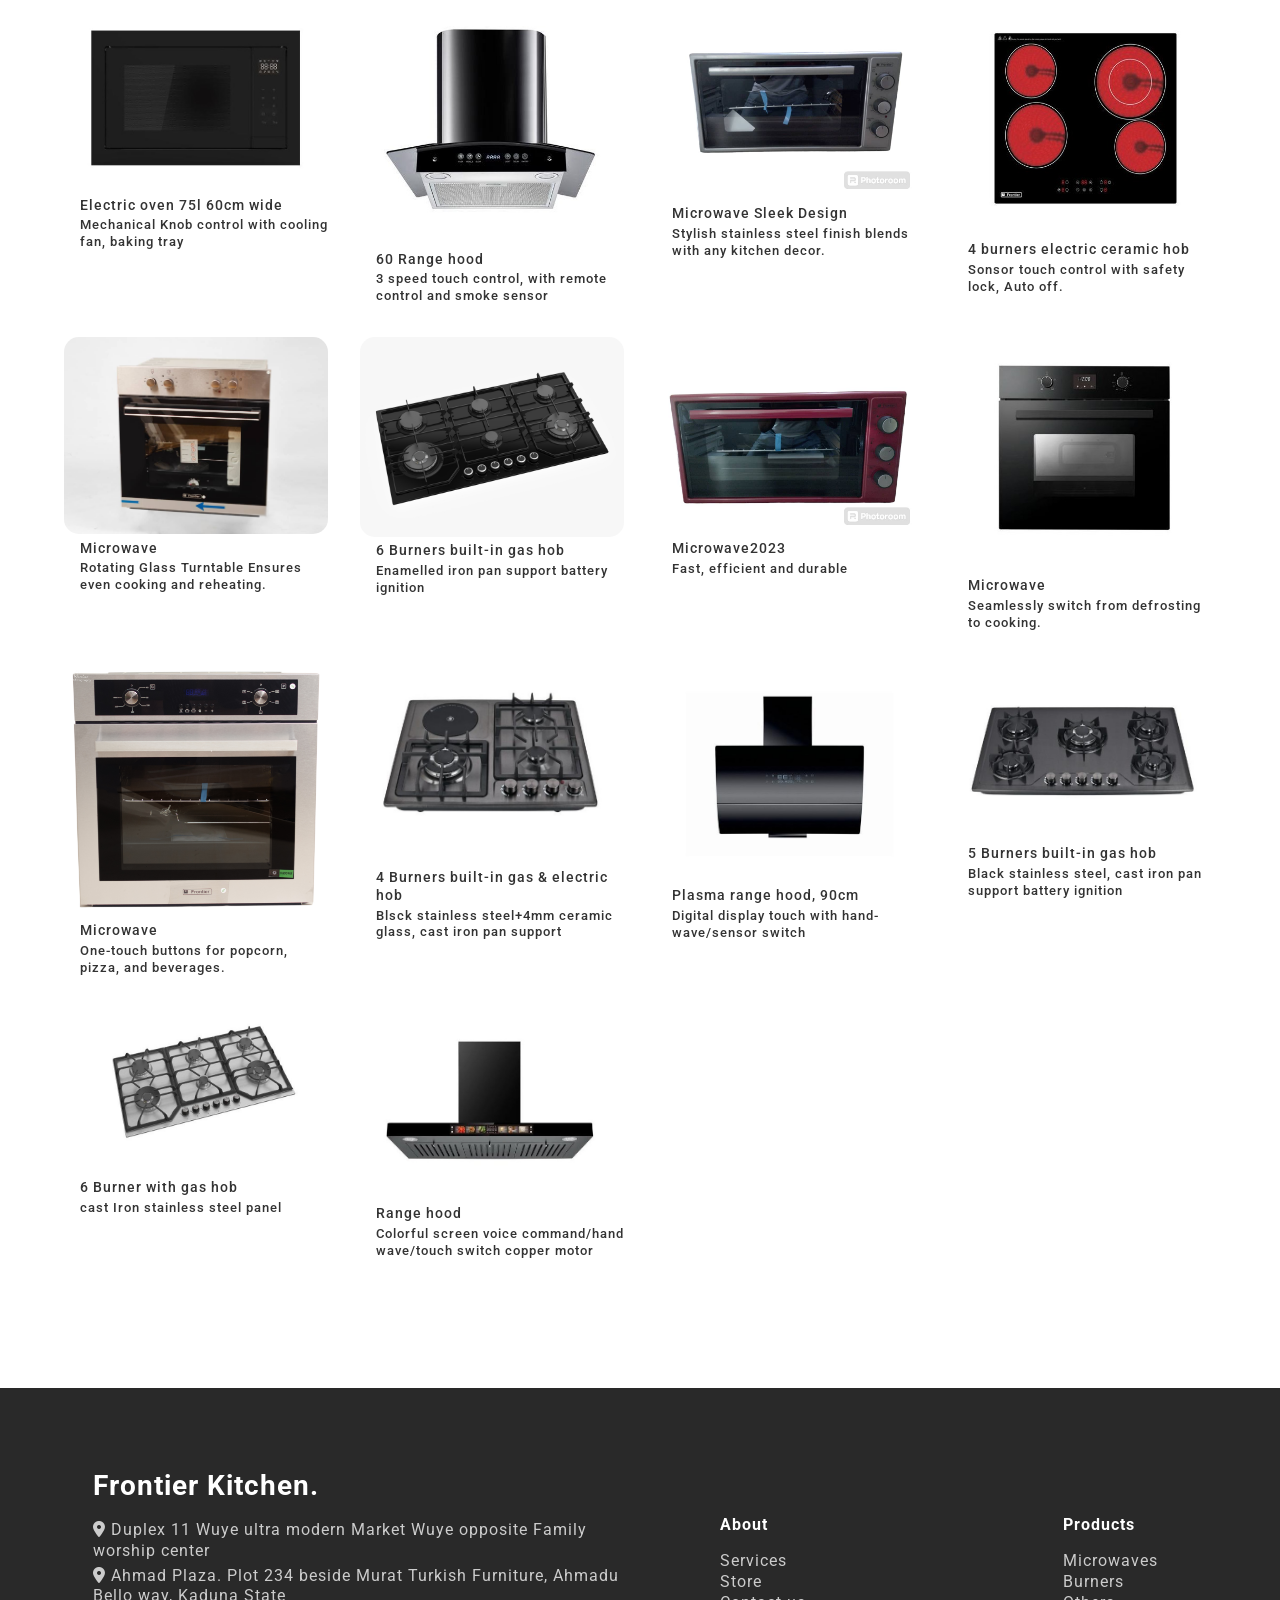
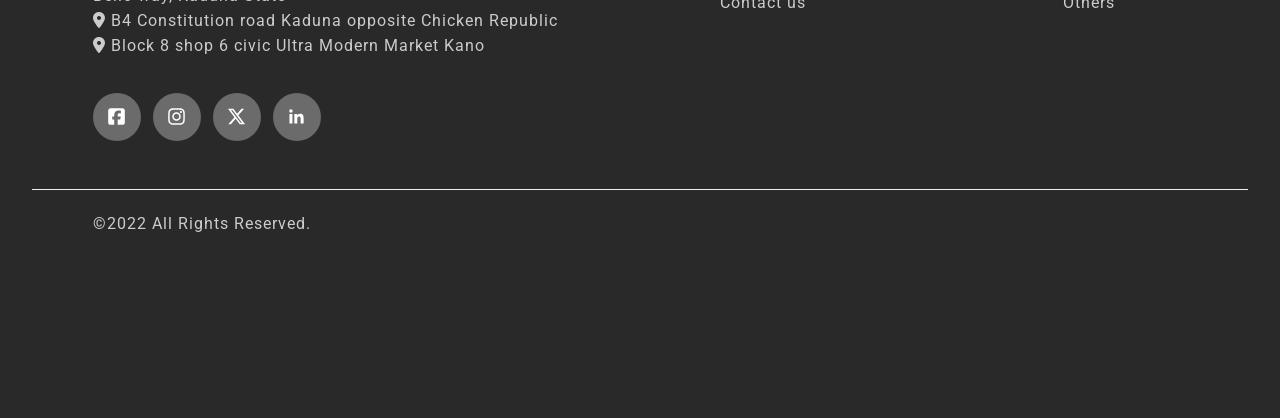
==== commit 789147dd: "/" ====
--- a/products.html
+++ b/products.html
@@ -48,21 +48,61 @@
               <p class="prod-name">Electric Oven</p>
               <p class="prod-descrip">Didital screen, air fry, cooling, convection fan</p>
             </div>
+            <div class="product-item burner">
+              <div> <img src="/assets/burner-4.jpg" alt="Microwave"></div>
+              <p class="prod-name">Burners built-in gas</p>
+              <p class="prod-descrip">Tempered glass Enamelled iron pan support battery ignition</p>
+            </div>
             <div class="product-item microwave">
               <img src="/assets/microwave-grill.jpg" alt="Burner">
               <p class="prod-name">25 Litres built-in microwave</p>
               <p class="prod-descrip">Grill function, stainless steel cavity</p>
             </div>
+            <div class="product-item others">
+              <div> <img src="/assets/plate.jpg" alt="Microwave"></div>
+              <p class="prod-name">2 burners electric ceramic hob</p>
+              <p class="prod-descrip">Sensor touch control, auto off function.</p>
+            </div>
+            <div class="product-item others">
+              <div> <img src="/assets/fridge.jpg" alt="Microwave"></div>
+              <p class="prod-name">Frost free combi refrigerator</p>
+              <p class="prod-descrip">Outside condenser fixed frequency compressor, recessed handle</p>
+            </div>
+            <div class="product-item others">
+              <div> <img src="/assets/hnd-wave.jpg" alt="Microwave"></div>
+              <p class="prod-name"> Slim range hood</p>
+              <p class="prod-descrip">Digital display touchg with hand-wave/sensor switch with charcoal filter</p>
+            </div>
             <div class="product-item microwave">
               <div> <img src="/assets/micro-touch.jpg" alt="Microwave"></div>
               <p class="prod-name">Electric oven 75L </p>
               <p class="prod-descrip">Touch Knob control, newest design with cooling & Convection fan.</p>
             </div>
+            <div class="product-item burner">
+              <div> <img src="/assets/burner-.jpg" alt="Microwave"></div>
+              <p class="prod-name">4 Burners built-in gas hob</p>
+              <p class="prod-descrip">8mm tempered glass, cast iron support.</p>
+            </div>
+            <div class="product-item burner">
+              <div> <img src="/assets/burner-6.jpg" alt="Microwave"></div>
+              <p class="prod-name">5 Burners built-in gas hob</p>
+              <p class="prod-descrip">304 stainless steel panel cast iron support, battery ignition</p>
+            </div>
+            <div class="product-item others">
+              <div> <img src="/assets/sensor-1.jpg" alt="Microwave"></div>
+              <p class="prod-name">90 Range hood</p>
+              <p class="prod-descrip">3 Speed hand-wave sensor switch, charcoal filter</p>
+            </div>
             <div class="product-item microwave">
               <div> <img src="/assets/microwave-.jpg" alt="Microwave"></div>
               <p class="prod-name">Microwave Compact and Powerful</p>
               <p class="prod-descrip">700W microwave with quick-cook settings for fast, even heating.</p>
             </div>
+            <div class="product-item burner">
+              <img src="/assets/buner-plate-2.jpg" alt="Burner">
+              <p class="prod-name">5 Burners built-in gas & electric hob</p>
+              <p class="prod-descrip">8mm tempered glass ceramic glass panel cast iron pan support</p>
+            </div>
             <div class="product-item microwave">
               <div> <img src="/assets/microwave-10.jpg" alt="Microwave"></div>
               <p class="prod-name">Microwave2023</p>
@@ -73,6 +113,11 @@
               <p class="prod-name">Microwave2023</p>
               <p class="prod-descrip">Fast, efficient and durable</p>
             </div>
+            <div class="product-item burner">
+              <div> <img src="/assets/burner-5.jpg" alt="Microwave"></div>
+              <p class="prod-name">5 Burners built-in gas & electric hob</p>
+              <p class="prod-descrip">Black stainless steel+4mm ceramic glass panel, AC ignition</p>
+            </div>
             <div class="product-item microwave">
               <div> <img src="/assets/microwave-13.jpg" alt="Microwave"></div>
               <p class="prod-name">Microwave</p>
@@ -83,15 +128,30 @@
               <p class="prod-name">Electric oven 75l 60cm wide</p>
               <p class="prod-descrip">Mechanical Knob control with cooling fan, baking tray</p>
             </div>
+            <div class="product-item others">
+              <div> <img src="/assets/censor-smoke.jpg" alt="Microwave"></div>
+              <p class="prod-name">60 Range hood</p>
+              <p class="prod-descrip">3 speed touch control, with remote control and smoke sensor</p>
+            </div>
             <div class="product-item microwave">
               <div> <img src="/assets/microwave-2.jpg" alt="Microwave"></div>
               <p class="prod-name">Microwave Sleek Design</p>
               <p class="prod-descrip"> Stylish stainless steel finish blends with any kitchen decor.</p>
             </div>
+            <div class="product-item others">
+              <div> <img src="/assets/plate-1.jpg" alt="Microwave"></div>
+              <p class="prod-name">4 burners electric ceramic hob</p>
+              <p class="prod-descrip">Sonsor touch control with safety lock, Auto off.</p>
+            </div>
             <div class="product-item microwave">
               <div> <img src="/assets/microwave-6.jpg" alt="Microwave"></div>
               <p class="prod-name">Microwave</p>
               <p class="prod-descrip">Rotating Glass Turntable Ensures even cooking and reheating.</p>
+            </div>
+            <div class="product-item burner">
+              <div> <img src="/assets/burner-3.jpg" alt="Microwave"></div>
+              <p class="prod-name">6 Burners built-in gas hob</p>
+              <p class="prod-descrip">Enamelled iron pan support battery ignition</p>
             </div>
             <div class="product-item microwave">
               <div> <img src="/assets/microwave-7.jpg" alt="Microwave"></div>
@@ -115,10 +175,10 @@
               <p class="prod-name">4 Burners built-in gas & electric hob</p>
               <p class="prod-descrip">Blsck stainless steel+4mm ceramic glass, cast iron pan support</p>
             </div>
-            <div class="product-item burner">
-              <img src="/assets/buner-plate-2.jpg" alt="Burner">
-              <p class="prod-name">5 Burners built-in gas & electric hob</p>
-              <p class="prod-descrip">8mm tempered glass ceramic glass panel cast iron pan support</p>
+            <div class="product-item others">
+              <div> <img src="/assets/hood.jpg" alt="Microwave"></div>
+              <p class="prod-name">Plasma range hood, 90cm</p>
+              <p class="prod-descrip">Digital display touch with hand-wave/sensor switch</p>
             </div>
             <div class="product-item burner">
               <div> <img src="/assets/burner-2.jpg" alt="Microwave"></div>
@@ -126,76 +186,17 @@
               <p class="prod-descrip">Black stainless steel, cast iron pan support battery ignition</p>
             </div>
             <div class="product-item burner">
-              <div> <img src="/assets/burner-.jpg" alt="Microwave"></div>
-              <p class="prod-name">4 Burners built-in gas hob</p>
-              <p class="prod-descrip">8mm tempered glass, cast iron support.</p>
-            </div>
-            <div class="product-item burner">
-              <div> <img src="/assets/burner-6.jpg" alt="Microwave"></div>
-              <p class="prod-name">5 Burners built-in gas hob</p>
-              <p class="prod-descrip">304 stainless steel panel cast iron support, battery ignition</p>
-            </div>
-            <div class="product-item burner">
-              <div> <img src="/assets/burner-3.jpg" alt="Microwave"></div>
-              <p class="prod-name">6 Burners built-in gas hob</p>
-              <p class="prod-descrip">Enamelled iron pan support battery ignition</p>
-            </div>
-            <div class="product-item burner">
-              <div> <img src="/assets/burner-4.jpg" alt="Microwave"></div>
-              <p class="prod-name">Burners built-in gas</p>
-              <p class="prod-descrip">Tempered glass Enamelled iron pan support battery ignition</p>
-            </div>
-            <div class="product-item burner">
-              <div> <img src="/assets/burner-5.jpg" alt="Microwave"></div>
-              <p class="prod-name">5 Burners built-in gas & electric hob</p>
-              <p class="prod-descrip">Black  stainless steel+4mm ceramic glass panel, AC ignition</p>
-            </div>
-            <div class="product-item burner">
               <div> <img src="/assets/burner.jpg" alt="Microwave"></div>
               <p class="prod-name">6 Burner with gas hob</p>
               <p class="prod-descrip">cast Iron stainless steel panel</p>
             </div>
             <!-- OTHERS -->
             <div class="product-item others">
-              <div> <img src="/assets/plate-1.jpg" alt="Microwave"></div>
-              <p class="prod-name">4 burners electric ceramic hob</p>
-              <p class="prod-descrip">Sonsor touch control with safety lock, Auto off.</p>
-            </div>
-            <div class="product-item others">
               <div> <img src="/assets/sensor-wave.jpg" alt="Microwave"></div>
               <p class="prod-name">Range hood</p>
               <p class="prod-descrip">Colorful screen voice command/hand wave/touch switch copper motor</p>
             </div>
-            <div class="product-item others">
-              <div> <img src="/assets/fridge.jpg" alt="Microwave"></div>
-              <p class="prod-name">Frost free combi refrigerator</p>
-              <p class="prod-descrip">Outside condenser fixed frequency compressor, recessed handle</p>
-            </div>
-            <div class="product-item others">
-              <div> <img src="/assets/hnd-wave.jpg" alt="Microwave"></div>
-              <p class="prod-name"> Slim range hood</p>
-              <p class="prod-descrip">Digital display touchg with hand-wave/sensor switch with charcoal filter</p>
-            </div>
-            <div class="product-item others">
-              <div> <img src="/assets/plate.jpg" alt="Microwave"></div>
-              <p class="prod-name">2 burners electric ceramic hob</p>
-              <p class="prod-descrip">Sensor touch control, auto off function.</p>
-            </div>
-            <div class="product-item others">
-              <div> <img src="/assets/sensor-1.jpg" alt="Microwave"></div>
-              <p class="prod-name">90 Range hood</p>
-              <p class="prod-descrip">3 Speed hand-wave sensor switch, charcoal filter</p>
-            </div>
-            <div class="product-item others">
-              <div> <img src="/assets/censor-smoke.jpg" alt="Microwave"></div>
-              <p class="prod-name">60 Range hood</p>
-              <p class="prod-descrip">3 speed touch control, with remote control and smoke sensor</p>
-            </div>
-            <div class="product-item others">
-              <div> <img src="/assets/hood.jpg" alt="Microwave"></div>
-              <p class="prod-name">Plasma range hood, 90cm</p>
-              <p class="prod-descrip">Digital display touch with hand-wave/sensor switch</p>
-            </div>
+
             <!-- Repeat product-item divs as needed -->
           </div>
         </div>
@@ -212,9 +213,12 @@
         <div class="footer-container flex wrap center">
           <div class="footer-brand">
             <h2>Frontier Kitchen.</h2>
-            <p>Donec mattis porta eros, aliquet finibus risus interdum at.
-              Nulla vivethe as it was for us to know what was to be done.
-              This small text has to be placed here, since this is</p>
+            <p><i class="fas fa-map-marker-alt"></i> Duplex 11 Wuye ultra modern Market Wuye opposite Family worship
+              center</p>
+            <p><i class="fas fa-map-marker-alt"></i> Ahmad Plaza. Plot 234 beside Murat Turkish Furniture, Ahmadu Bello
+              way, Kaduna State</p>
+            <p><i class="fas fa-map-marker-alt"></i> B4 Constitution road Kaduna opposite Chicken Republic</p>
+            <p><i class="fas fa-map-marker-alt"></i> Block 8 shop 6 civic Ultra Modern Market Kano</p>
           </div>
 
           <!-- Link Columns -->
@@ -230,9 +234,9 @@
             <div class="footer-column">
               <h4>Products</h4>
               <ul>
-                <li><a href="#">Nordic Chair</a></li>
-                <li><a href="#">Kruzo Aero</a></li>
-                <li><a href="#">Ergonomic</a></li>
+                <li><a href="/products.html">Microwaves</a></li>
+                <li><a href="/products.html">Burners</a></li>
+                <li><a href="/products.html">Others</a></li>
               </ul>
             </div>
           </div>
--- a/css/main.css
+++ b/css/main.css
@@ -697,7 +697,9 @@
 .footer-brand img {
   width: 1.2rem;
 }
-
+.footer-brand p{
+  margin-bottom: .25rem;
+}
 .foot-links {
   justify-content: space-between;
   width: 40%;
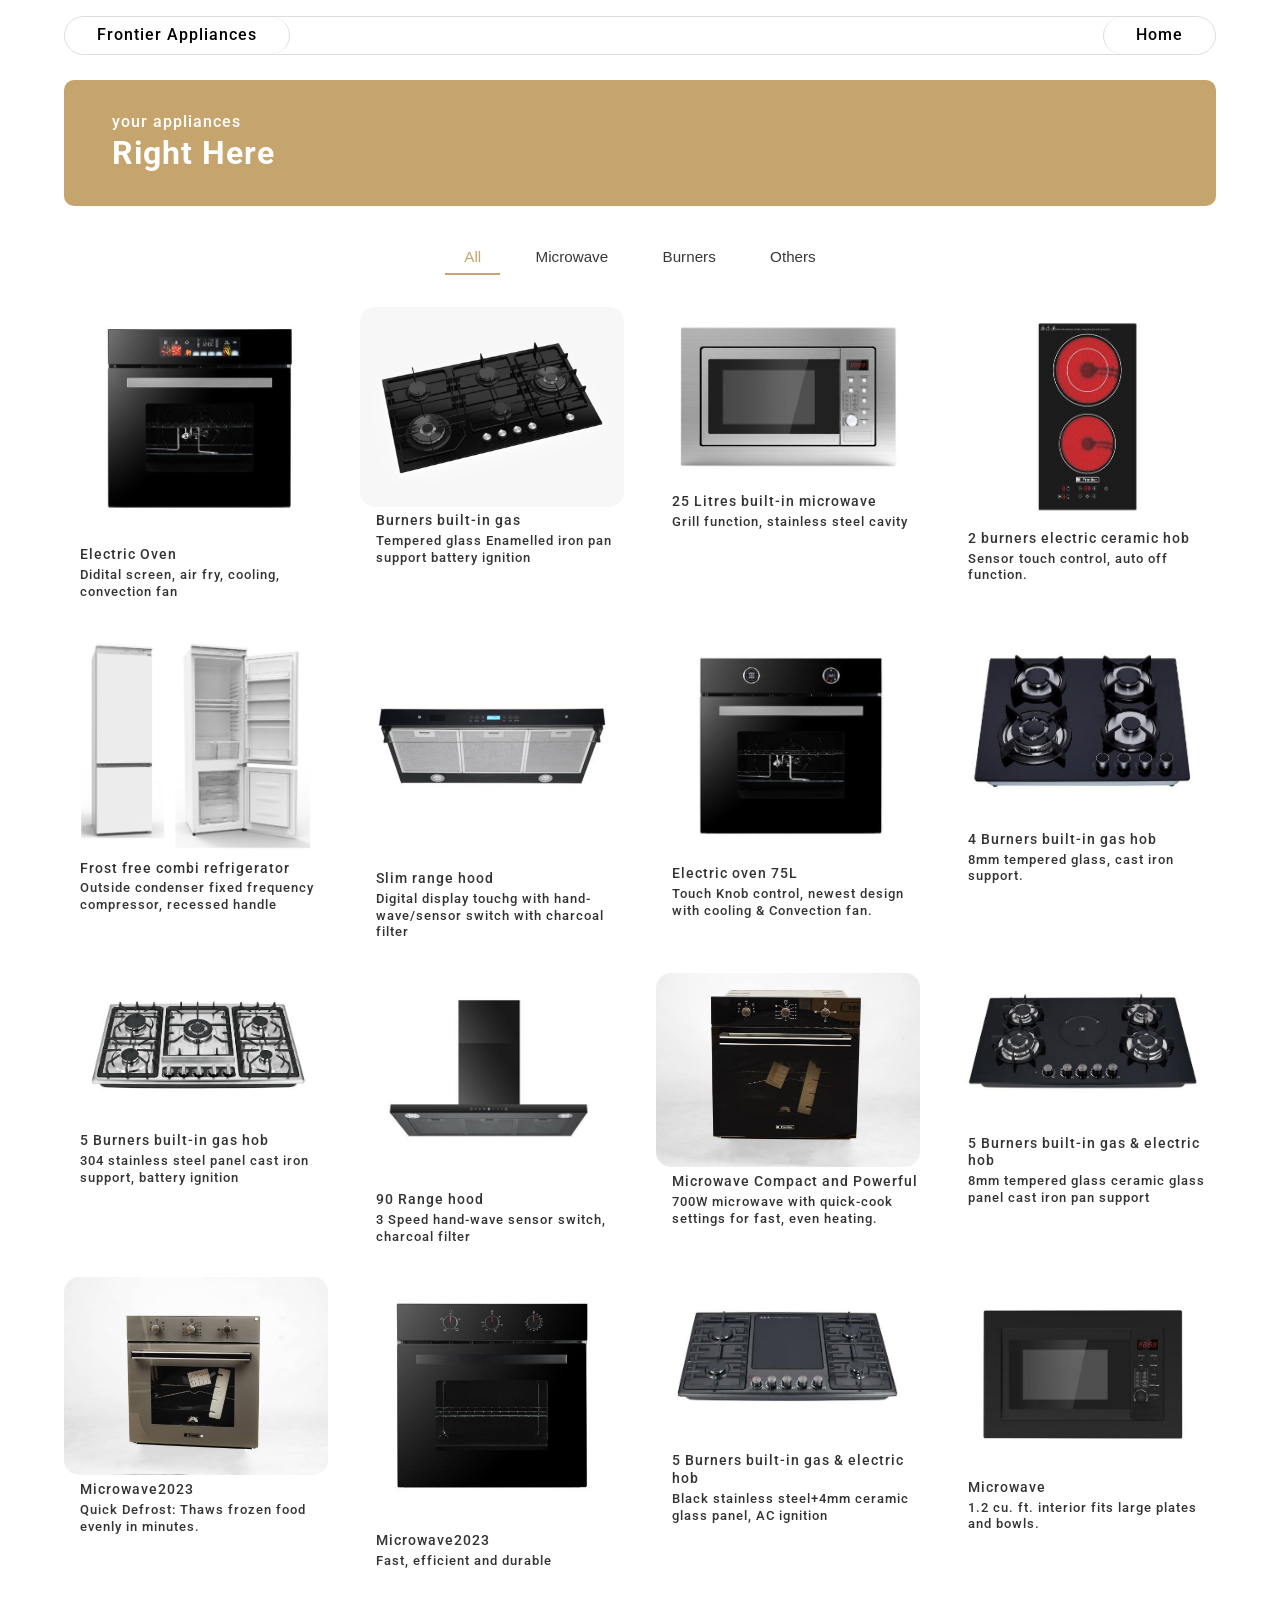
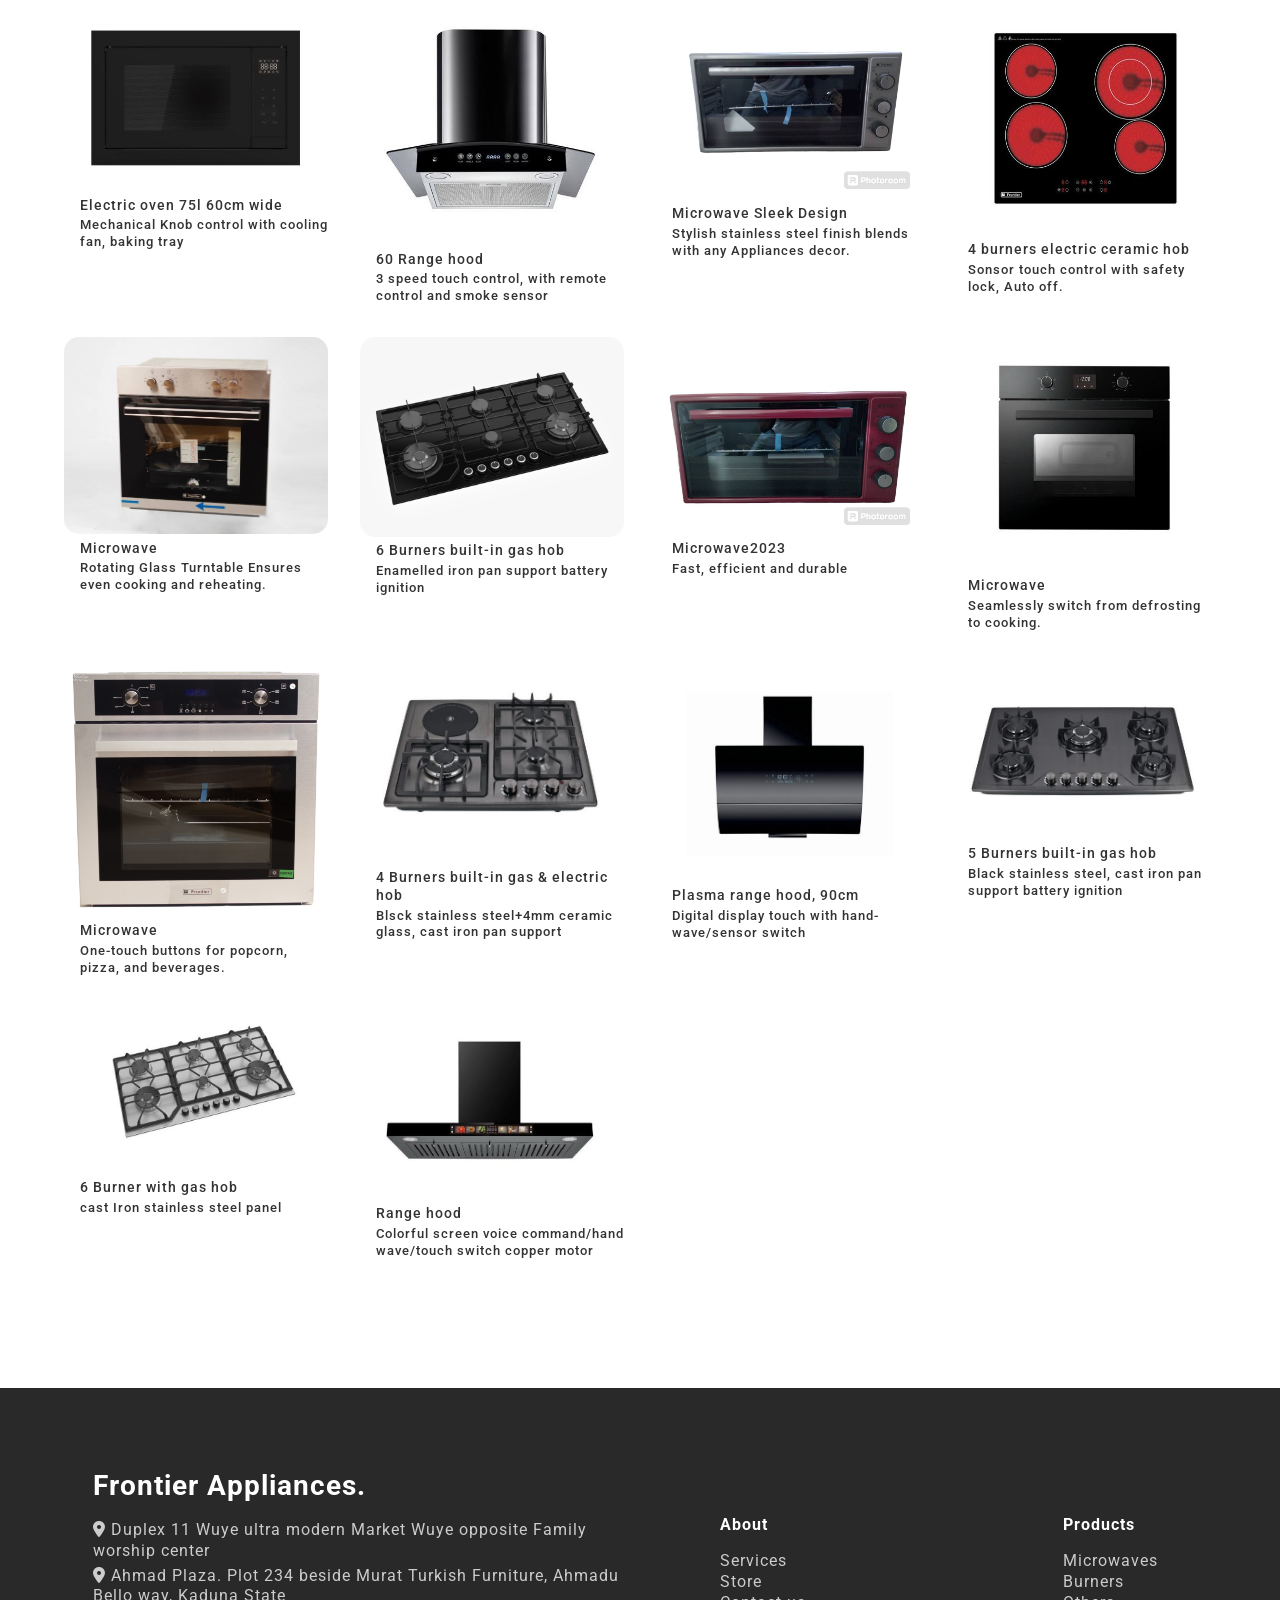
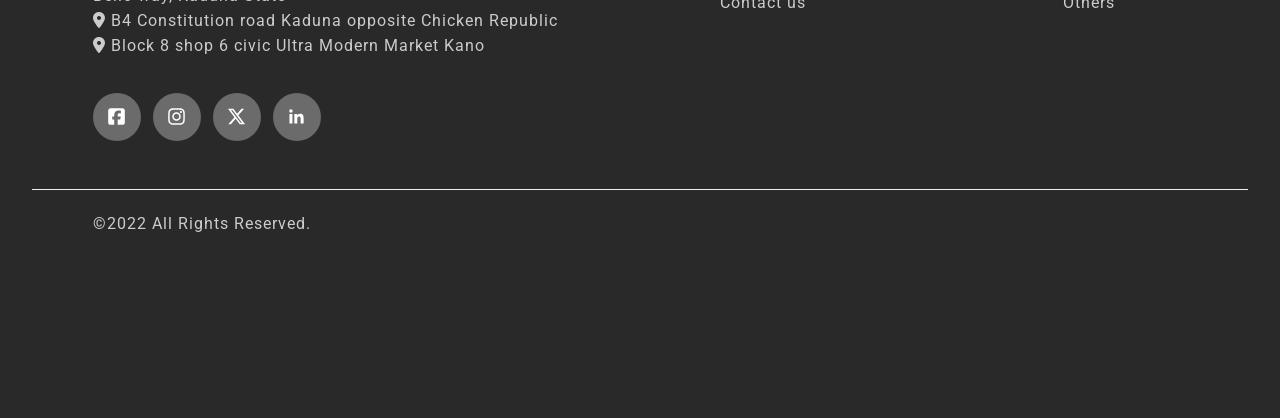
==== commit 637c3d02: "update main" ====
--- a/products.html
+++ b/products.html
@@ -4,17 +4,18 @@
 <head>
   <meta charset="UTF-8">
   <meta name="viewport" content="width=device-width, initial-scale=1.0">
+  <link rel="icon" type="image" href="/assets/frontierlogo.png" />
   <link rel="stylesheet" href="https://cdnjs.cloudflare.com/ajax/libs/font-awesome/6.6.0/css/all.min.css" />
   <link rel="stylesheet" href="css/product.css" />
   <link rel="stylesheet" href="css/main.css" />
-  <title>Document</title>
+  <title>Frontier Appliances</title>
 </head>
 
 <body>
   <section class="product-sect">
     <header id="header">
       <div class="container">
-        <div class="logo">Frontier Kitchen</div>
+        <div class="logo">Frontier Appliances</div>
 
         <ul class="nav">
           <li class="nav-close"><i class="fas fa-times"></i></li>
@@ -136,7 +137,7 @@
             <div class="product-item microwave">
               <div> <img src="/assets/microwave-2.jpg" alt="Microwave"></div>
               <p class="prod-name">Microwave Sleek Design</p>
-              <p class="prod-descrip"> Stylish stainless steel finish blends with any kitchen decor.</p>
+              <p class="prod-descrip"> Stylish stainless steel finish blends with any Appliances decor.</p>
             </div>
             <div class="product-item others">
               <div> <img src="/assets/plate-1.jpg" alt="Microwave"></div>
@@ -212,7 +213,7 @@
         <!-- Brand & Description -->
         <div class="footer-container flex wrap center">
           <div class="footer-brand">
-            <h2>Frontier Kitchen.</h2>
+            <h2>Frontier Appliances.</h2>
             <p><i class="fas fa-map-marker-alt"></i> Duplex 11 Wuye ultra modern Market Wuye opposite Family worship
               center</p>
             <p><i class="fas fa-map-marker-alt"></i> Ahmad Plaza. Plot 234 beside Murat Turkish Furniture, Ahmadu Bello
--- a/css/product.css
+++ b/css/product.css
@@ -163,7 +163,7 @@
     flex-direction: column;
 }
   .product-item {
-width: 85%;
+width: 90%;
   }
 
 }
